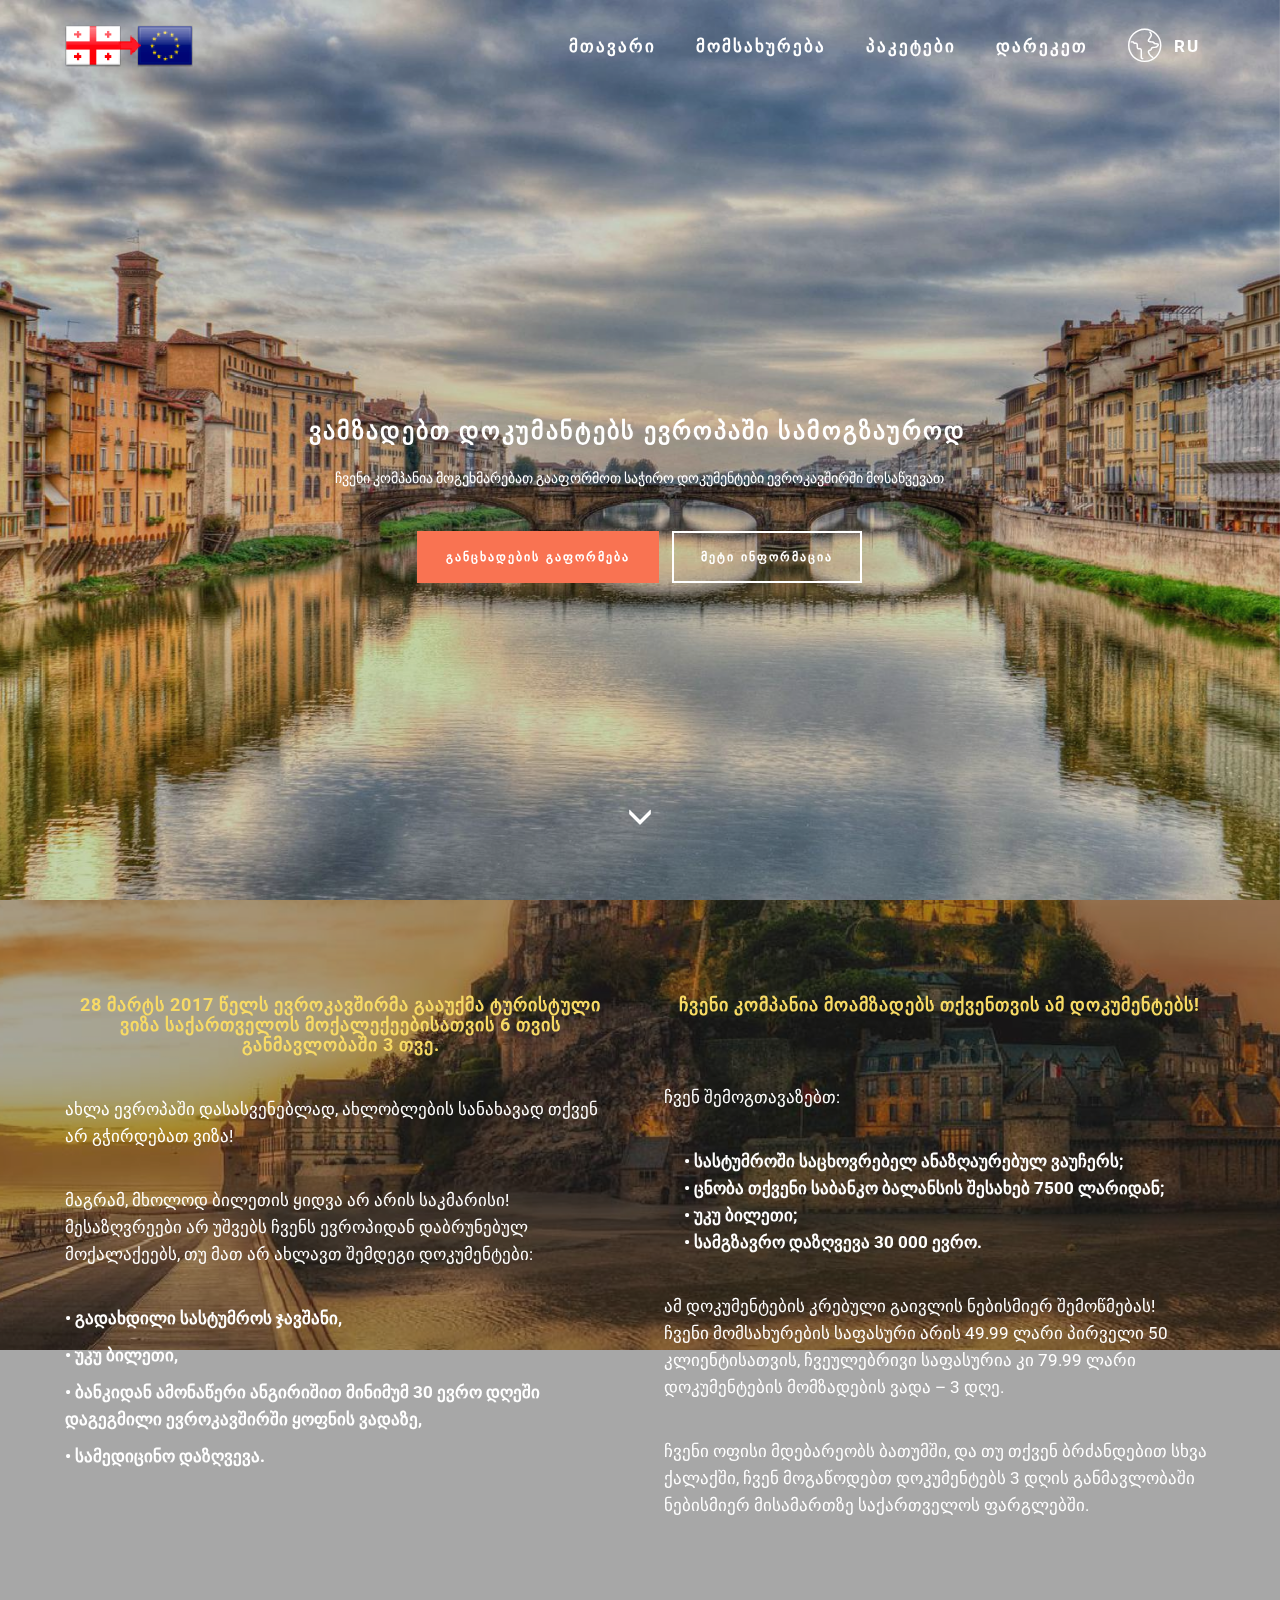
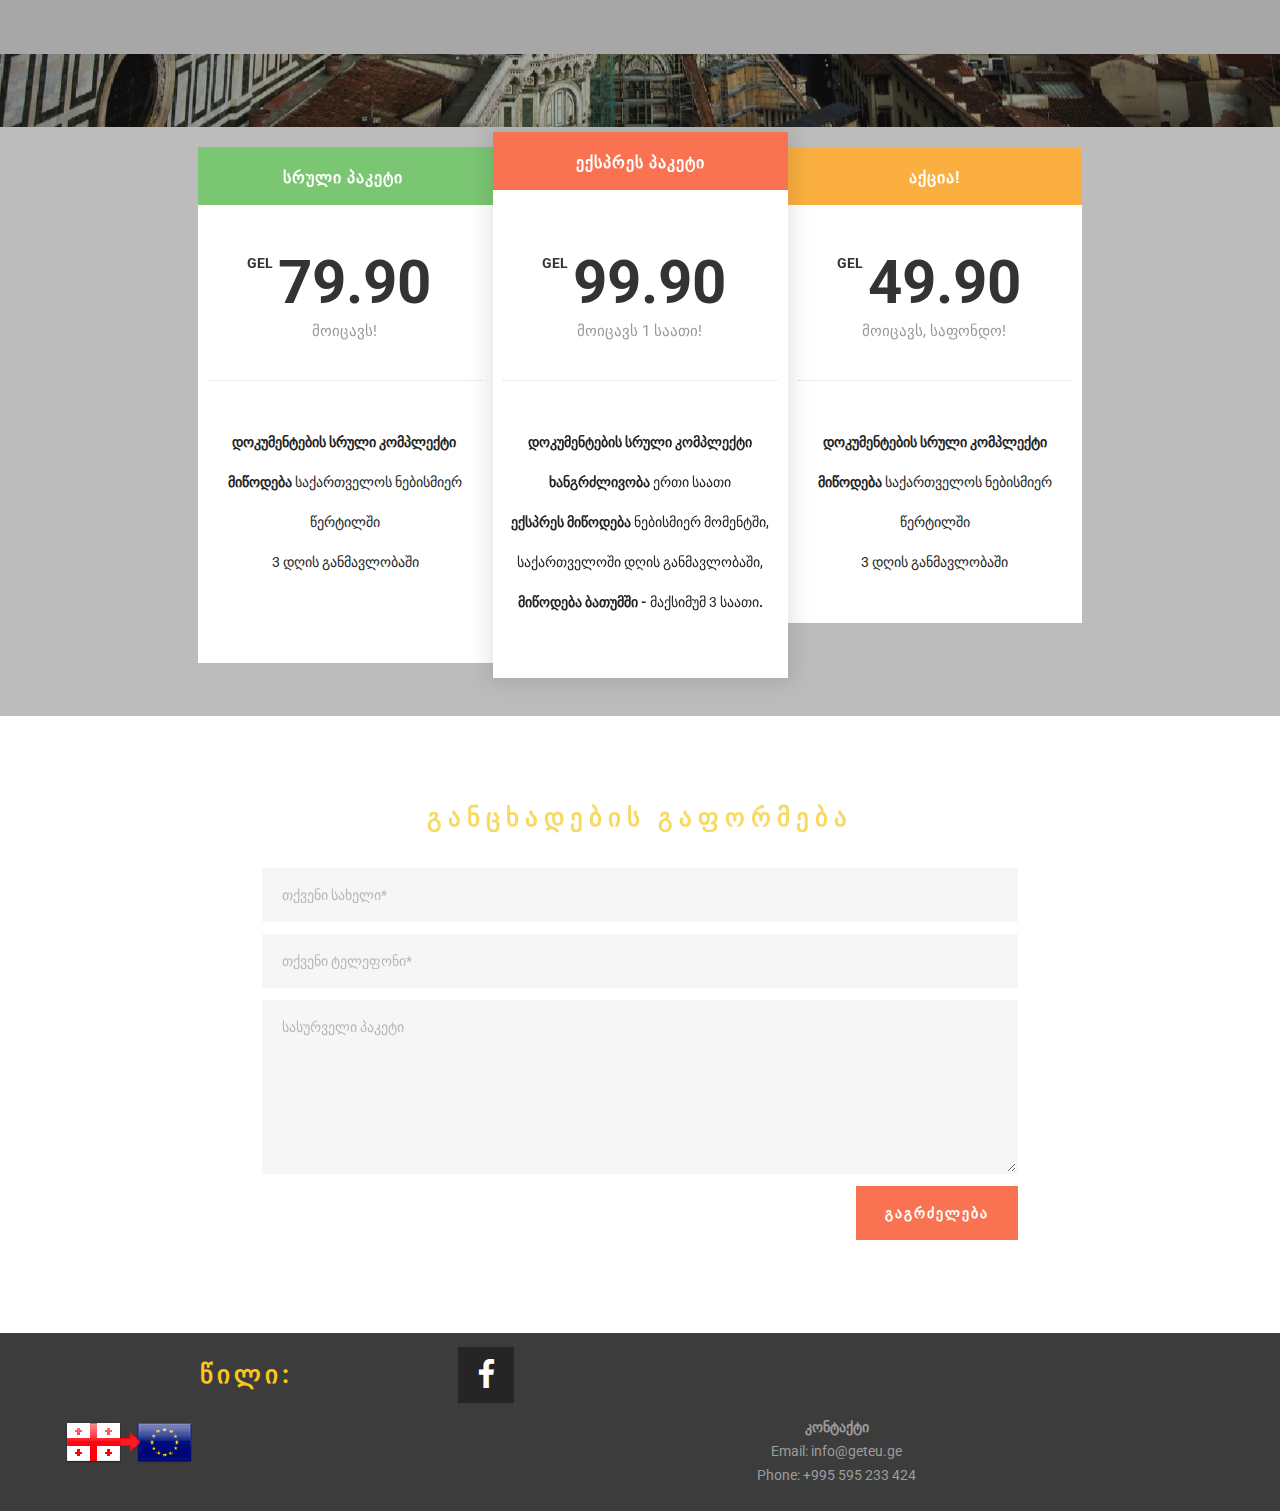
==== index.html @ 941c396f "create github pages" ====
<!DOCTYPE html>
<html>
<head>
  <!-- Site made with Mobirise Website Builder v3.11.1, https://mobirise.com -->
  <meta charset="UTF-8">
  <meta http-equiv="X-UA-Compatible" content="IE=edge">
  <meta name="generator" content="Mobirise v3.11.1, mobirise.com">
  <meta name="viewport" content="width=device-width, initial-scale=1">
  <link rel="shortcut icon" href="assets/images/euge2-128x41.png" type="image/x-icon">
  <meta name="description" content="">
  
  <link rel="stylesheet" href="https://fonts.googleapis.com/css?family=Roboto:700,400&amp;subset=cyrillic,latin,greek,vietnamese">
  <link rel="stylesheet" href="assets/web/assets/mobirise-icons/mobirise-icons.css">
  <link rel="stylesheet" href="assets/bootstrap/css/bootstrap.min.css">
  <link rel="stylesheet" href="assets/animate.css/animate.min.css">
  <link rel="stylesheet" href="assets/socicon/css/socicon.min.css">
  <link rel="stylesheet" href="assets/mobirise/css/style.css">
  <link rel="stylesheet" href="assets/dropdown-menu/style.css">
  <link rel="stylesheet" href="assets/mobirise/css/mbr-additional.css" type="text/css">
  
  
  
</head>
<body>
<section id="dropdown-menu-2">

    <nav class="navbar navbar-dropdown bg-color transparent navbar-fixed-top">

        <div class="container">

            <div class="navbar-brand">
                <a href="#top" class="navbar-logo"><img src="assets/images/euge2-391x128.png" alt="Mobirise"></a>
                <a class="text-white" href="https://mobirise.com"></a>
            </div>

            <button class="navbar-toggler pull-xs-right hidden-md-up" type="button" data-toggle="collapse" data-target="#exCollapsingNavbar">
                <div class="hamburger-icon"></div>
            </button>

            <ul class="nav-dropdown collapse pull-xs-right navbar-toggleable-sm nav navbar-nav" id="exCollapsingNavbar"><li class="nav-item"><a class="nav-link link" href="#top">მთავარი</a></li><li class="nav-item"><a class="nav-link link" href="index.html#content4-6">მომსახურება</a></li><li class="nav-item"><a class="nav-link link" href="index.html#pricing-table1-8">პაკეტები</a></li><li class="nav-item"><a class="nav-link link" href="tel:+995595233424">დარეკეთ</a></li><li class="nav-item"><a class="nav-link link" href="http://getoeu.github.io/ru/"><span class="mbri-globe-2 mbr-iconfont mbr-iconfont-btn"></span>RU</a></li></ul>

        </div>

    </nav>

</section>

<section class="engine"><a rel="external" href="https://mobirise.com">mobirise.com</a></section><section class="mbr-box mbr-section mbr-section--relative mbr-section--fixed-size mbr-section--full-height mbr-section--bg-adapted mbr-parallax-background" id="header1-3" style="background-image: url(assets/images/arno-river-1066307-2000x1063.jpg);">
    <div class="mbr-box__magnet mbr-box__magnet--sm-padding mbr-box__magnet--center-center mbr-after-navbar">
        <div class="mbr-overlay" style="opacity: 0.2; background-color: rgb(34, 34, 34);"></div>
        <div class="mbr-box__container mbr-section__container container">
            <div class="mbr-box mbr-box--stretched"><div class="mbr-box__magnet mbr-box__magnet--center-center">
                <div class="row"><div class=" col-sm-8 col-sm-offset-2">
                    <div class="mbr-hero animated fadeInUp">
                        <h1 class="mbr-hero__text">ვამზადებთ დოკუმანტებს ევროპაში სამოგზაუროდ</h1>
                        <p class="mbr-hero__subtext">ჩვენი კომპანია მოგეხმარებათ გააფორმოთ საჭირო დოკუმენტები ევროკავშირში მოსაწვევათ<br></p>
                    </div>
                    <div class="mbr-buttons btn-inverse mbr-buttons--center"><a class="mbr-buttons__btn btn btn-lg btn-danger animated fadeInUp delay" href="index.html#form1-9">განცხადების გაფორმება</a> <a class="mbr-buttons__btn btn btn-lg btn-default animated fadeInUp delay" href="index.html#content4-6">მეტი ინფორმაცია</a></div>
                </div></div>
            </div></div>
        </div>
        <div class="mbr-arrow mbr-arrow--floating text-center">
            <div class="mbr-section__container container">
                <a class="mbr-arrow__link" href="#content4-6"><i class="glyphicon glyphicon-menu-down"></i></a>
            </div>
        </div>
    </div>
</section>

<section class="mbr-section mbr-section--relative mbr-section--fixed-size mbr-parallax-background" id="content4-6" style="background-image: url(assets/images/mont-st-michel-986320-2000x735.jpg);">
    <div class="mbr-overlay" style="opacity: 0.4; background-color: rgb(34, 34, 34);"></div>
    
    <div class="mbr-section__container container mbr-section__container--std-top-padding" style="padding-top: 93px;">
        <div class="mbr-section__row row">
            <div class="mbr-section__col col-xs-12 col-sm-6">
                
                <div class="mbr-section__container mbr-section__container--middle">
                    <div class="mbr-header mbr-header--reduce mbr-header--center mbr-header--wysiwyg">
                        <h3 class="mbr-header__text">28 მარტს 2017 წელს ევროკავშირმა გააუქმა ტურისტული ვიზა საქართველოს მოქალექეებისათვის 6 თვის განმავლობაში 3 თვე.</h3>
                    </div>
                </div>
                <div class="mbr-section__container mbr-section__container--last" style="padding-bottom: 124px;">
                    <div class="mbr-article mbr-article--wysiwyg">
                        <p></p><p>ახლა ევროპაში დასასვენებლად, ახლობლების სანახავად თქვენ არ გჭირდებათ ვიზა!&nbsp;</p><p>&nbsp; &nbsp;<br>მაგრამ, მხოლოდ ბილეთის ყიდვა არ არის საკმარისი! მესაზღვრეები არ უშვებს ჩვენს  ევროპიდან დაბრუნებულ მოქალაქეებს, თუ მათ არ ახლავთ შემდეგი დოკუმენტები:</p><br><p><strong>•	გადახდილი სასტუმროს ჯავშანი,</strong></p><p><strong>•	უკუ ბილეთი,</strong></p><p><strong>•	ბანკიდან ამონაწერი ანგირიშით მინიმუმ 30 ევრო დღეში დაგეგმილი ევროკავშირში ყოფნის ვადაზე,</strong></p><p><strong>•	სამედიცინო დაზღვევა.</strong></p><p>&nbsp;&nbsp;&nbsp;&nbsp;<br>&nbsp; &nbsp;</p><p></p>
                    </div>
                </div>
                
            </div>
            <div class="mbr-section__col col-xs-12 col-sm-6">
                
                <div class="mbr-section__container mbr-section__container--middle">
                    <div class="mbr-header mbr-header--reduce mbr-header--center mbr-header--wysiwyg">
                        <h3 class="mbr-header__text">ჩვენი კომპანია მოამზადებს თქვენთვის ამ დოკუმენტებს!</h3>
                    </div>
                </div>
                <div class="mbr-section__container mbr-section__container--last" style="padding-bottom: 124px;">
                    <div class="mbr-article mbr-article--wysiwyg">
                        <p></p><p><br>ჩვენ შემოგთავაზებთ:</p><p><br><strong>&nbsp; &nbsp; &nbsp;•	სასტუმროში საცხოვრებელ ანაზღაურებულ ვაუჩერს;<br>&nbsp; &nbsp; &nbsp;•	ცნობა თქვენი საბანკო ბალანსის შესახებ 7500 ლარიდან;<br>&nbsp; &nbsp; &nbsp;•	უკუ ბილეთი;<br>&nbsp; &nbsp; &nbsp;•	სამგზავრო დაზღვევა 30 000 ევრო.<br></strong>&nbsp;&nbsp;</p><p>ამ დოკუმენტების კრებული გაივლის ნებისმიერ შემოწმებას!<br>ჩვენი მომსახურების საფასური არის 49.99 ლარი პირველი 50 კლიენტისათვის, ჩვეულებრივი საფასურია კი 79.99 ლარი<br>დოკუმენტების მომზადების ვადა – 3 დღე.</p><p><br>ჩვენი ოფისი მდებარეობს ბათუმში, და თუ თქვენ ბრძანდებით სხვა ქალაქში, ჩვენ მოგაწოდებთ დოკუმენტებს 3 დღის განმავლობაში ნებისმიერ მისამართზე საქართველოს ფარგლებში.<br></p><p></p>
                    </div>
                </div>
                
            </div>
            
            
            
            
            
            
            
        </div>
    </div>
</section>

<section class="mbr-section mbr-section--relative mbr-section--fixed-size mbr-parallax-background" id="pricing-table1-8" style="background-image: url(assets/images/mbr-1-2000x1333.jpg);">
    <div class="mbr-overlay" style="opacity: 0.3; background-color: rgb(34, 34, 34);"></div>
    <div class="mbr-section__container mbr-section__container--std-top-padding container" style="padding-top: 93px; margin-bottom: 0px;">
        <div class="row">
            
            <div class="mbr-plan col-xs-12 mbr-plan--success mbr-plan--first col-lg-3 col-sm-4 col-lg-offset-1-5 col-sm-0">
                <div class="mbr-plan__box">
                    <div class="mbr-plan__header">
                        <div class="mbr-header mbr-header--reduce mbr-header--center mbr-header--wysiwyg">
                            <h3 class="mbr-header__text">სრული პაკეტი&nbsp;</h3>
                        </div>
                    </div>
                    <div class="mbr-plan__number">
                        <div class="mbr-number mbr-number--price">
                            <div class="mbr-number__num">
                                <div class="mbr-number__group">
                                    <sup class="mbr-number__left">GEL</sup><span class="mbr-number__value">79.90</span>
                                </div>
                            </div>
                            <div class="mbr-number__caption">მოიცავს!</div>
                        </div>
                    </div>
                    <div class="mbr-plan__details"><ul><li><strong>დოკუმენტების სრული კომპლექტი&nbsp;</strong></li><li><strong>მიწოდება</strong> საქართველოს ნებისმიერ წერტილში</li><li>3 დღის განმავლობაში</li><li><br></li></ul></div>
                    
                </div>
            </div>
            <div class="mbr-plan col-xs-12 mbr-plan--danger mbr-plan--favorite col-lg-3 col-sm-4">
                <div class="mbr-plan__box">
                    <div class="mbr-plan__header">
                        <div class="mbr-header mbr-header--reduce mbr-header--center mbr-header--wysiwyg">
                            <h3 class="mbr-header__text">ექსპრეს პაკეტი</h3>
                        </div>
                    </div>
                    <div class="mbr-plan__number">
                        <div class="mbr-number mbr-number--price">
                            <div class="mbr-number__num">
                                <div class="mbr-number__group">
                                    <sup class="mbr-number__left">GEL</sup><span class="mbr-number__value">99.90</span>
                                </div>
                            </div>
                            <div class="mbr-number__caption">მოიცავს 1 საათი!</div>
                        </div>
                    </div>
                    <div class="mbr-plan__details"><ul><li><strong>დოკუმენტების სრული კომპლექტი</strong></li><li><strong>ხანგრძლივობა&nbsp;</strong>ერთი საათი</li><li><strong>ექსპრეს მიწოდება </strong>ნებისმიერ მომენტში, საქართველოში დღის განმავლობაში, <strong>მიწოდება</strong>&nbsp;<strong>ბათუმში - </strong>მაქსიმუმ 3 საათი<strong>.</strong></li></ul></div>
                    
                </div>
            </div>
            <div class="mbr-plan col-xs-12 mbr-plan--warning mbr-plan--last col-lg-3 col-sm-4">
                <div class="mbr-plan__box">
                    <div class="mbr-plan__header">
                        <div class="mbr-header mbr-header--reduce mbr-header--center mbr-header--wysiwyg">
                            <h3 class="mbr-header__text">აქცია!</h3>
                        </div>
                    </div>
                    <div class="mbr-plan__number">
                        <div class="mbr-number mbr-number--price">
                            <div class="mbr-number__num">
                                <div class="mbr-number__group">
                                    <sup class="mbr-number__left">GEL</sup><span class="mbr-number__value">49.90</span>
                                </div>
                            </div>
                            <div class="mbr-number__caption">მოიცავს, საფონდო!</div>
                        </div>
                    </div>
                    <div class="mbr-plan__details"><ul><li><strong>დოკუმენტების სრული კომპლექტი</strong></li><li><strong>მიწოდება </strong>საქართველოს ნებისმიერ წერტილში</li><li>3 დღის განმავლობაში</li></ul></div>
                    
                </div>
            </div>
            
        </div>
    </div>
</section>

<section class="mbr-section mbr-section--relative mbr-section--fixed-size mbr-parallax-background" id="form1-9" style="background-image: url(assets/images/mbr-2-2000x1333.jpg);">
    
    <div class="mbr-section__container mbr-section__container--std-padding container" style="padding-top: 93px; padding-bottom: 93px;">
        <div class="row">
            <div class="col-sm-12">
                <div class="row">
                    <div class="col-sm-8 col-sm-offset-2" data-form-type="formoid">
                        <div class="mbr-header mbr-header--center mbr-header--std-padding">
                            <h2 class="mbr-header__text">განცხადების გაფორმება</h2>
                        </div>
                        <div data-form-alert="true">
                            <div class="hide" data-form-alert-success="true">დიდი მადლობა!</div>
                        </div>
                        <form action="https://mobirise.com/" method="post" data-form-title="განცხადების გაფორმება">
                            <input type="hidden" value="H6wgimADnnGsTiwyM1yqfSIdcCrPRydF8UX2sRhTxxbRtpAv/yv/dRUL6VmjzdHu+pPjUur+F3+izcVZY87pq7Dy4m+kNA7x1Rwxc41lTIKWnxZWeZHoUfsADEDse9ae" data-form-email="true">
                            <div class="form-group">
                                <input type="text" class="form-control" name="name" required="" placeholder="თქვენი სახელი*" data-form-field="Name">
                            </div>
                            
                            <div class="form-group">
                                <input type="tel" class="form-control" name="phone" placeholder="თქვენი ტელეფონი*" data-form-field="Phone">
                            </div>
                            <div class="form-group">
                                <textarea class="form-control" name="message" rows="7" placeholder="სასურველი პაკეტი" data-form-field="Message"></textarea>
                            </div>
                            <div class="mbr-buttons mbr-buttons--right"><button type="submit" class="mbr-buttons__btn btn btn-lg btn-danger">გაგრძელება</button></div>
                        </form>
                    </div>
                </div>
            </div>
        </div>
    </div>
</section>

<section class="mbr-section mbr-section--relative mbr-section--fixed-size" id="social-buttons1-b" style="background-color: rgb(60, 60, 60);">
    

    <div class="mbr-section__container container">
        <div class="mbr-header mbr-header--inline row" style="padding-top: 13.6px; padding-bottom: 0px;">
            <div class="col-sm-4">
                <h3 class="mbr-header__text">წილი:</h3>
            </div>
            <div class="mbr-social-icons col-sm-8">
                <div class="mbr-social-likes social-likes_style-2" data-counters="true">
                    <div class="mbr-social-icons__icon social-likes__icon facebook socicon-bg-facebook" title="Share link on Facebook">
                        <i class="socicon socicon-facebook"></i>
                        
                    </div>
                    
                    
                </div>
            </div>
        </div>
    </div>
</section>

<section class="mbr-section mbr-section--relative mbr-section--fixed-size" id="contacts1-i" style="background-color: rgb(60, 60, 60);">
    
    <div class="mbr-section__container container">
        <div class="mbr-contacts mbr-contacts--wysiwyg row" style="padding-top: 0px; padding-bottom: 0px;">
            <div class="col-sm-4">
                <div><img src="assets/images/euge2-128x41.png" class="mbr-contacts__img mbr-contacts__img--left"></div>
            </div>
            <div class="col-sm-8">
                <div class="row">
                    <div class="col-sm-4">
                        <p class="mbr-contacts__text"></p>
                    </div>
                    <div class="col-sm-4">
                        <p class="mbr-contacts__text"><strong>კონტაქტი</strong><br>
Email: info@geteu.ge<br>
Phone: +995 595 233 424<br><br></p>
                    </div>
                    <div class="col-sm-4"><ul class="mbr-contacts__list"></ul></div>
                </div>
            </div>
        </div>
    </div>
</section>


  <script src="assets/web/assets/jquery/jquery.min.js"></script>
  <script src="assets/bootstrap/js/bootstrap.min.js"></script>
  <script src="assets/smooth-scroll/SmoothScroll.js"></script>
  <script src="assets/jarallax/jarallax.js"></script>
  <!--[if lte IE 9]>
    <script src="assets/jquery-placeholder/jquery.placeholder.min.js"></script>
  <![endif]-->
  <script src="assets/social-likes/social-likes.js"></script>
  <script src="assets/mobirise/js/script.js"></script>
  <script src="assets/dropdown-menu/script.js"></script>
  <script src="assets/formoid/formoid.min.js"></script>
  
  
</body>
</html>
---- assets/web/assets/mobirise-icons/mobirise-icons.css ----
@font-face {
  font-family: 'MobiriseIcons';
  src:  url('mobirise-icons.eot?spat4u');
  src:  url('mobirise-icons.eot?spat4u#iefix') format('embedded-opentype'),
    url('mobirise-icons.ttf?spat4u') format('truetype'),
    url('mobirise-icons.woff?spat4u') format('woff'),
    url('mobirise-icons.svg?spat4u#MobiriseIcons') format('svg');
  font-weight: normal;
  font-style: normal;
}

[class^="mbri-"], [class*=" mbri-"] {
  /* use !important to prevent issues with browser extensions that change fonts */
  font-family: MobiriseIcons !important;
  speak: none;
  font-style: normal;
  font-weight: normal;
  font-variant: normal;
  text-transform: none;
  line-height: 1;

  /* Better Font Rendering =========== */
  -webkit-font-smoothing: antialiased;
  -moz-osx-font-smoothing: grayscale;
}

.mbri-alert:before {
  content: "\e900";
}
.mbri-android:before {
  content: "\e901";
}
.mbri-apple:before {
  content: "\e902";
}
.mbri-arrow-next:before {
  content: "\e903";
}
.mbri-arrow-prev:before {
  content: "\e904";
}
.mbri-bookmark:before {
  content: "\e905";
}
.mbri-bootstrap:before {
  content: "\e906";
}
.mbri-briefcase:before {
  content: "\e907";
}
.mbri-browse:before {
  content: "\e908";
}
.mbri-calendar:before {
  content: "\e909";
}
.mbri-camera:before {
  content: "\e90a";
}
.mbri-cart-add:before {
  content: "\e90b";
}
.mbri-cart-full:before {
  content: "\e90c";
}
.mbri-cash:before {
  content: "\e90d";
}
.mbri-change-style:before {
  content: "\e90e";
}
.mbri-chat:before {
  content: "\e90f";
}
.mbri-clock:before {
  content: "\e910";
}
.mbri-close:before {
  content: "\e911";
}
.mbri-cloud:before {
  content: "\e912";
}
.mbri-code:before {
  content: "\e913";
}
.mbri-contact-form:before {
  content: "\e914";
}
.mbri-credit-card:before {
  content: "\e915";
}
.mbri-cursor-click:before {
  content: "\e916";
}
.mbri-cust-feedback:before {
  content: "\e917";
}
.mbri-database:before {
  content: "\e918";
}
.mbri-delivery:before {
  content: "\e919";
}
.mbri-desctop:before {
  content: "\e91a";
}
.mbri-devices:before {
  content: "\e91b";
}
.mbri-down:before {
  content: "\e91c";
}
.mbri-download:before {
  content: "\e91d";
}
.mbri-drag-n-drop:before {
  content: "\e91e";
}
.mbri-edit:before {
  content: "\e91f";
}
.mbri-edit2:before {
  content: "\e920";
}
.mbri-error:before {
  content: "\e921";
}
.mbri-extension:before {
  content: "\e922";
}
.mbri-features:before {
  content: "\e923";
}
.mbri-file:before {
  content: "\e924";
}
.mbri-flag:before {
  content: "\e925";
}
.mbri-folder:before {
  content: "\e926";
}
.mbri-gift:before {
  content: "\e927";
}
.mbri-globe-2:before {
  content: "\e928";
}
.mbri-globe:before {
  content: "\e929";
}
.mbri-growing-chart:before {
  content: "\e92a";
}
.mbri-hearth:before {
  content: "\e92b";
}
.mbri-help:before {
  content: "\e92c";
}
.mbri-home:before {
  content: "\e92d";
}
.mbri-hot-cup:before {
  content: "\e92e";
}
.mbri-idea:before {
  content: "\e92f";
}
.mbri-image-gallery:before {
  content: "\e930";
}
.mbri-image-slider:before {
  content: "\e931";
}
.mbri-info:before {
  content: "\e932";
}
.mbri-key:before {
  content: "\e933";
}
.mbri-laptop:before {
  content: "\e934";
}
.mbri-layers:before {
  content: "\e935";
}
.mbri-left:before {
  content: "\e936";
}
.mbri-letter:before {
  content: "\e937";
}
.mbri-like:before {
  content: "\e938";
}
.mbri-link:before {
  content: "\e939";
}
.mbri-lock:before {
  content: "\e93a";
}
.mbri-login:before {
  content: "\e93b";
}
.mbri-logout:before {
  content: "\e93c";
}
.mbri-magic-stick:before {
  content: "\e93d";
}
.mbri-map-pin:before {
  content: "\e93e";
}
.mbri-menu:before {
  content: "\e93f";
}
.mbri-mobile:before {
  content: "\e940";
}
.mbri-mobile2:before {
  content: "\e941";
}
.mbri-mobirise:before {
  content: "\e942";
}
.mbri-music:before {
  content: "\e943";
}
.mbri-new-file:before {
  content: "\e944";
}
.mbri-opened-folder:before {
  content: "\e945";
}
.mbri-pages:before {
  content: "\e946";
}
.mbri-paper-plane:before {
  content: "\e947";
}
.mbri-paperclip:before {
  content: "\e948";
}
.mbri-photo:before {
  content: "\e949";
}
.mbri-photos:before {
  content: "\e94a";
}
.mbri-pin:before {
  content: "\e94b";
}
.mbri-play:before {
  content: "\e94c";
}
.mbri-plus:before {
  content: "\e94d";
}
.mbri-preview:before {
  content: "\e94e";
}
.mbri-print:before {
  content: "\e94f";
}
.mbri-protect:before {
  content: "\e950";
}
.mbri-question:before {
  content: "\e951";
}
.mbri-quote:before {
  content: "\e952";
}
.mbri-refresh:before {
  content: "\e953";
}
.mbri-responsive:before {
  content: "\e954";
}
.mbri-right:before {
  content: "\e955";
}
.mbri-rocket:before {
  content: "\e956";
}
.mbri-sad-face:before {
  content: "\e957";
}
.mbri-sale:before {
  content: "\e958";
}
.mbri-save:before {
  content: "\e959";
}
.mbri-search:before {
  content: "\e95a";
}
.mbri-setting:before {
  content: "\e95b";
}
.mbri-setting2:before {
  content: "\e95c";
}
.mbri-setting3:before {
  content: "\e95d";
}
.mbri-share:before {
  content: "\e95e";
}
.mbri-shoping-bag:before {
  content: "\e95f";
}
.mbri-shoping-basket:before {
  content: "\e960";
}
.mbri-shoping-cart:before {
  content: "\e961";
}
.mbri-sites:before {
  content: "\e962";
}
.mbri-smile-face:before {
  content: "\e963";
}
.mbri-speed:before {
  content: "\e964";
}
.mbri-star:before {
  content: "\e965";
}
.mbri-success:before {
  content: "\e966";
}
.mbri-sun:before {
  content: "\e967";
}
.mbri-tablet:before {
  content: "\e968";
}
.mbri-target:before {
  content: "\e969";
}
.mbri-timer:before {
  content: "\e96a";
}
.mbri-to-ftp:before {
  content: "\e96b";
}
.mbri-to-local-drive:before {
  content: "\e96c";
}
.mbri-touch-swipe:before {
  content: "\e96d";
}
.mbri-touch:before {
  content: "\e96e";
}
.mbri-trash:before {
  content: "\e96f";
}
.mbri-unlock:before {
  content: "\e970";
}
.mbri-up:before {
  content: "\e971";
}
.mbri-upload:before {
  content: "\e972";
}
.mbri-user:before {
  content: "\e973";
}
.mbri-user2:before {
  content: "\e974";
}
.mbri-users:before {
  content: "\e975";
}
.mbri-video-play:before {
  content: "\e976";
}
.mbri-video:before {
  content: "\e977";
}
.mbri-watch:before {
  content: "\e978";
}
.mbri-website-theme:before {
  content: "\e979";
}
.mbri-wifi:before {
  content: "\e97a";
}
.mbri-windows:before {
  content: "\e97b";
}
---- assets/socicon/css/socicon.min.css ----
@charset "UTF-8";@font-face{font-family:"socicon";src:url("../fonts/socicon.eot");src:url("../fonts/socicon.eot?#iefix") format("embedded-opentype"),url("../fonts/socicon.woff") format("woff"),url("../fonts/socicon.ttf") format("truetype"),url("../fonts/socicon.svg#sociconregular") format("svg");font-weight:normal;font-style:normal}.socicon:before{position:relative;top:1px;display:inline-block;font-family:"socicon";font-style:normal;font-weight:normal;line-height:1;text-transform:none !important;-webkit-font-smoothing:antialiased;-moz-osx-font-smoothing:grayscale}.socicon-twitter:before{content:"\e040"}.socicon-facebook:before{content:"\e041"}.socicon-googleplus:before{content:"\e042"}.socicon-pinterest:before{content:"\e043"}.socicon-foursquare:before{content:"\e044"}.socicon-yahoo:before{content:"\e045"}.socicon-skype:before{content:"\e046"}.socicon-yelp:before{content:"\e047"}.socicon-feedburner:before{content:"\e048"}.socicon-linkedin:before{content:"\e049"}.socicon-viadeo:before{content:"\e04a"}.socicon-xing:before{content:"\e04b"}.socicon-myspace:before{content:"\e04c"}.socicon-soundcloud:before{content:"\e04d"}.socicon-spotify:before{content:"\e04e"}.socicon-grooveshark:before{content:"\e04f"}.socicon-mixcloud:before{content:"\e001"}.socicon-lastfm:before{content:"\e050"}.socicon-youtube:before{content:"\e051"}.socicon-vimeo:before{content:"\e052"}.socicon-dailymotion:before{content:"\e053"}.socicon-vine:before{content:"\e054"}.socicon-flickr:before{content:"\e055"}.socicon-500px:before{content:"\e056"}.socicon-instagram:before{content:"\e057"}.socicon-wordpress:before{content:"\e058"}.socicon-tumblr:before{content:"\e059"}.socicon-blogger:before{content:"\e020"}.socicon-technorati:before{content:"\e021"}.socicon-reddit:before{content:"\e022"}.socicon-dribbble:before{content:"\e023"}.socicon-stumbleupon:before{content:"\e024"}.socicon-digg:before{content:"\e025"}.socicon-envato:before{content:"\e026"}.socicon-behance:before{content:"\e027"}.socicon-delicious:before{content:"\e028"}.socicon-deviantart:before{content:"\e029"}.socicon-forrst:before{content:"\e02a"}.socicon-play:before{content:"\e02b"}.socicon-zerply:before{content:"\e02c"}.socicon-wikipedia:before{content:"\e02d"}.socicon-apple:before{content:"\e02e"}.socicon-flattr:before{content:"\e02f"}.socicon-github:before{content:"\e030"}.socicon-friendfeed:before{content:"\e032"}.socicon-newsvine:before{content:"\e033"}.socicon-identica:before{content:"\e034"}.socicon-bebo:before{content:"\e035"}.socicon-zynga:before{content:"\e036"}.socicon-steam:before{content:"\e037"}.socicon-xbox:before{content:"\e038"}.socicon-windows:before{content:"\e039"}.socicon-outlook:before{content:"\e010"}.socicon-coderwall:before{content:"\e011"}.socicon-tripadvisor:before{content:"\e012"}.socicon-appnet:before{content:"\e013"}.socicon-goodreads:before{content:"\e014"}.socicon-tripit:before{content:"\e015"}.socicon-lanyrd:before{content:"\e016"}.socicon-slideshare:before{content:"\e017"}.socicon-buffer:before{content:"\e018"}.socicon-rss:before{content:"\e00b"}.socicon-vkontakte:before{content:"\e01a"}.socicon-disqus:before{content:"\e019"}.socicon-houzz:before{content:"\e00a"}.socicon-mail:before{content:"\e01f"}.socicon-patreon:before{content:"\e01c"}.socicon-paypal:before{content:"\e00c"}.socicon-playstation:before{content:"\e03d"}.socicon-smugmug:before{content:"\e05e"}.socicon-swarm:before{content:"\e003"}.socicon-triplej:before{content:"\e009"}.socicon-yammer:before{content:"\e005"}.socicon-stackoverflow:before{content:"\e007"}.socicon-drupal:before{content:"\e002"}.socicon-odnoklassniki:before{content:"\e00d"}.socicon-android:before{content:"\e03e"}.socicon-meetup:before{content:"\e03c"}.socicon-persona:before{content:"\e008"}.socicon-amazon:before{content:"\e05c"}.socicon-ello:before{content:"\e006"}.socicon-8tracks:before{content:"\e05b"}.socicon-twitch:before{content:"\e05a"}.socicon-airbnb:before{content:"\e00e"}.socicon-pocket:before{content:"\e01e"}.socicon-whatsapp:before{content:"\e01b"}.socicon-storehouse:before{content:"\e01d"}.socicon-icq:before{content:"\e05d"}.socicon-modelmayhem:before{content:"\e000"}.socicon-istock:before{content:"\e004"}.socicon-angellist:before{content:"\e062"}.socicon-periscope:before{content:"\e00f"}.socicon-ravelry:before{content:"\e05f"}.socicon-snapchat:before{content:"\e03f"}.socicon-weibo:before{content:"\e060"}.socicon-douban:before{content:"\e03b"}.socicon-baidu:before{content:"\e061"}.socicon-qq:before{content:"\e03a"}.socicon-renren:before{content:"\e031"}.socicon-ebay:before{content:"\e063"}.socicon-imdb:before{content:"\e064"}.socicon-stayfriends:before{content:"\e065"}.socicon-residentadvisor:before{content:"\e066"}.socicon-google:before{content:"\e067"}.socicon-yandex:before{content:"\e068"}.socicon-sharethis:before{content:"\e069"}.socicon-bandcamp:before{content:"\e06a"}.socicon-itunes:before{content:"\e06b"}.socicon-deezer:before{content:"\e06c"}.socicon-medium:before{content:"\e06d"}.socicon-telegram:before{content:"\e06e"}.socicon-openid:before{content:"\e06f"}.socicon-amplement:before{content:"\e070"}.socicon-bg-twitter{background:#4da7de}.socicon-bg-twitter:hover{background:#4da7de !important}.socicon-bg-facebook{background:#3e5b98}.socicon-bg-facebook:hover{background:#3e5b98 !important}.socicon-bg-googleplus{background:#dd4b39}.socicon-bg-googleplus:hover{background:#dd4b39 !important}.socicon-bg-pinterest{background:#c92619}.socicon-bg-pinterest:hover{background:#c92619 !important}.socicon-bg-foursquare{background:#f94877}.socicon-bg-foursquare:hover{background:#f94877 !important}.socicon-bg-yahoo{background:#6e2a85}.socicon-bg-yahoo:hover{background:#6e2a85 !important}.socicon-bg-skype{background:#28abe3}.socicon-bg-skype:hover{background:#28abe3 !important}.socicon-bg-yelp{background:#c83218}.socicon-bg-yelp:hover{background:#c83218 !important}.socicon-bg-feedburner{background:#fc0}.socicon-bg-feedburner:hover{background:#fc0 !important}.socicon-bg-linkedin{background:#3371b7}.socicon-bg-linkedin:hover{background:#3371b7 !important}.socicon-bg-viadeo{background:#e4a000}.socicon-bg-viadeo:hover{background:#e4a000 !important}.socicon-bg-xing{background:#005a60}.socicon-bg-xing:hover{background:#005a60 !important}.socicon-bg-myspace{background:#323232}.socicon-bg-myspace:hover{background:#323232 !important}.socicon-bg-soundcloud{background:#fe3801}.socicon-bg-soundcloud:hover{background:#fe3801 !important}.socicon-bg-spotify{background:#7bb342}.socicon-bg-spotify:hover{background:#7bb342 !important}.socicon-bg-grooveshark{background:#000}.socicon-bg-grooveshark:hover{background:#000 !important}.socicon-bg-mixcloud{background:#000}.socicon-bg-mixcloud:hover{background:#000 !important}.socicon-bg-lastfm{background:#d41316}.socicon-bg-lastfm:hover{background:#d41316 !important}.socicon-bg-youtube{background:#e02a20}.socicon-bg-youtube:hover{background:#e02a20 !important}.socicon-bg-vimeo{background:#51b5e7}.socicon-bg-vimeo:hover{background:#51b5e7 !important}.socicon-bg-dailymotion{background:#004e72}.socicon-bg-dailymotion:hover{background:#004e72 !important}.socicon-bg-vine{background:#00b389}.socicon-bg-vine:hover{background:#00b389 !important}.socicon-bg-flickr{background:#1e1e1b}.socicon-bg-flickr:hover{background:#1e1e1b !important}.socicon-bg-500px{background:#58a9de}.socicon-bg-500px:hover{background:#58a9de !important}.socicon-bg-instagram{background:#9c7c6e}.socicon-bg-instagram:hover{background:#9c7c6e !important}.socicon-bg-wordpress{background:#464646}.socicon-bg-wordpress:hover{background:#464646 !important}.socicon-bg-tumblr{background:#45556c}.socicon-bg-tumblr:hover{background:#45556c !important}.socicon-bg-blogger{background:#ec661c}.socicon-bg-blogger:hover{background:#ec661c !important}.socicon-bg-technorati{background:#5cb030}.socicon-bg-technorati:hover{background:#5cb030 !important}.socicon-bg-reddit{background:#e74a1e}.socicon-bg-reddit:hover{background:#e74a1e !important}.socicon-bg-dribbble{background:#e84d88}.socicon-bg-dribbble:hover{background:#e84d88 !important}.socicon-bg-stumbleupon{background:#e64011}.socicon-bg-stumbleupon:hover{background:#e64011 !important}.socicon-bg-digg{background:#1d1d1b}.socicon-bg-digg:hover{background:#1d1d1b !important}.socicon-bg-envato{background:#597c3a}.socicon-bg-envato:hover{background:#597c3a !important}.socicon-bg-behance{background:#000}.socicon-bg-behance:hover{background:#000 !important}.socicon-bg-delicious{background:#020202}.socicon-bg-delicious:hover{background:#020202 !important}.socicon-bg-deviantart{background:#c5d200}.socicon-bg-deviantart:hover{background:#c5d200 !important}.socicon-bg-forrst{background:#5b9a68}.socicon-bg-forrst:hover{background:#5b9a68 !important}.socicon-bg-play{background:#000}.socicon-bg-play:hover{background:#000 !important}.socicon-bg-zerply{background:#9dbc7a}.socicon-bg-zerply:hover{background:#9dbc7a !important}.socicon-bg-wikipedia{background:#000}.socicon-bg-wikipedia:hover{background:#000 !important}.socicon-bg-apple{background:#b9bfc1}.socicon-bg-apple:hover{background:#b9bfc1 !important}.socicon-bg-flattr{background:#f67c1a}.socicon-bg-flattr:hover{background:#f67c1a !important}.socicon-bg-github{background:#221e1b}.socicon-bg-github:hover{background:#221e1b !important}.socicon-bg-friendfeed{background:#2f72c4}.socicon-bg-friendfeed:hover{background:#2f72c4 !important}.socicon-bg-newsvine{background:#075b2f}.socicon-bg-newsvine:hover{background:#075b2f !important}.socicon-bg-identica{background:#000}.socicon-bg-identica:hover{background:#000 !important}.socicon-bg-bebo{background:#ef1011}.socicon-bg-bebo:hover{background:#ef1011 !important}.socicon-bg-zynga{background:#dc0606}.socicon-bg-zynga:hover{background:#dc0606 !important}.socicon-bg-steam{background:#171a21}.socicon-bg-steam:hover{background:#171a21 !important}.socicon-bg-xbox{background:#92c83e}.socicon-bg-xbox:hover{background:#92c83e !important}.socicon-bg-windows{background:#00bdf6}.socicon-bg-windows:hover{background:#00bdf6 !important}.socicon-bg-outlook{background:#0072c6}.socicon-bg-outlook:hover{background:#0072c6 !important}.socicon-bg-coderwall{background:#3e8dcc}.socicon-bg-coderwall:hover{background:#3e8dcc !important}.socicon-bg-tripadvisor{background:#4b7e37}.socicon-bg-tripadvisor:hover{background:#4b7e37 !important}.socicon-bg-appnet{background:#494949}.socicon-bg-appnet:hover{background:#494949 !important}.socicon-bg-goodreads{background:#463020}.socicon-bg-goodreads:hover{background:#463020 !important}.socicon-bg-tripit{background:#1982c3}.socicon-bg-tripit:hover{background:#1982c3 !important}.socicon-bg-lanyrd{background:#3c80c9}.socicon-bg-lanyrd:hover{background:#3c80c9 !important}.socicon-bg-slideshare{background:#4ba3a6}.socicon-bg-slideshare:hover{background:#4ba3a6 !important}.socicon-bg-buffer{background:#000}.socicon-bg-buffer:hover{background:#000 !important}.socicon-bg-rss{background:#f26109}.socicon-bg-rss:hover{background:#f26109 !important}.socicon-bg-vkontakte{background:#5a7fa6}.socicon-bg-vkontakte:hover{background:#5a7fa6 !important}.socicon-bg-disqus{background:#2e9fff}.socicon-bg-disqus:hover{background:#2e9fff !important}.socicon-bg-houzz{background:#7cc04b}.socicon-bg-houzz:hover{background:#7cc04b !important}.socicon-bg-mail{background:#000}.socicon-bg-mail:hover{background:#000 !important}.socicon-bg-patreon{background:#e44727}.socicon-bg-patreon:hover{background:#e44727 !important}.socicon-bg-paypal{background:#009cde}.socicon-bg-paypal:hover{background:#009cde !important}.socicon-bg-playstation{background:#000}.socicon-bg-playstation:hover{background:#000 !important}.socicon-bg-smugmug{background:#acfd32}.socicon-bg-smugmug:hover{background:#acfd32 !important}.socicon-bg-swarm{background:#fc9d3c}.socicon-bg-swarm:hover{background:#fc9d3c !important}.socicon-bg-triplej{background:#e53531}.socicon-bg-triplej:hover{background:#e53531 !important}.socicon-bg-yammer{background:#1175c4}.socicon-bg-yammer:hover{background:#1175c4 !important}.socicon-bg-stackoverflow{background:#fd9827}.socicon-bg-stackoverflow:hover{background:#fd9827 !important}.socicon-bg-drupal{background:#00598e}.socicon-bg-drupal:hover{background:#00598e !important}.socicon-bg-odnoklassniki{background:#f48420}.socicon-bg-odnoklassniki:hover{background:#f48420 !important}.socicon-bg-android{background:#8ec047}.socicon-bg-android:hover{background:#8ec047 !important}.socicon-bg-meetup{background:#e2373c}.socicon-bg-meetup:hover{background:#e2373c !important}.socicon-bg-persona{background:#e6753d}.socicon-bg-persona:hover{background:#e6753d !important}.socicon-bg-amazon{background:#f90}.socicon-bg-amazon:hover{background:#f90 !important}.socicon-bg-ello{background:#000}.socicon-bg-ello:hover{background:#000 !important}.socicon-bg-8tracks{background:#122c4b}.socicon-bg-8tracks:hover{background:#122c4b !important}.socicon-bg-twitch{background:#6441a5}.socicon-bg-twitch:hover{background:#6441a5 !important}.socicon-bg-airbnb{background:#ff5a5f}.socicon-bg-airbnb:hover{background:#ff5a5f !important}.socicon-bg-pocket{background:#ed4055}.socicon-bg-pocket:hover{background:#ed4055 !important}.socicon-bg-whatsapp{background:#20b038}.socicon-bg-whatsapp:hover{background:#20b038 !important}.socicon-bg-storehouse{background:#25b0e6}.socicon-bg-storehouse:hover{background:#25b0e6 !important}.socicon-bg-icq{background:#7ebd00}.socicon-bg-icq:hover{background:#7ebd00 !important}.socicon-bg-modelmayhem{background:#000}.socicon-bg-modelmayhem:hover{background:#000 !important}.socicon-bg-istock{background:#000}.socicon-bg-istock:hover{background:#000 !important}.socicon-bg-angellist{background:#000}.socicon-bg-angellist:hover{background:#000 !important}.socicon-bg-periscope{background:#3aa4c6}.socicon-bg-periscope:hover{background:#3aa4c6 !important}.socicon-bg-ravelry{background:#b6014c}.socicon-bg-ravelry:hover{background:#b6014c !important}.socicon-bg-snapchat{background:#fffa37}.socicon-bg-snapchat:hover{background:#fffa37 !important}.socicon-bg-weibo{background:#e31c34}.socicon-bg-weibo:hover{background:#e31c34 !important}.socicon-bg-douban{background:#3ca353}.socicon-bg-douban:hover{background:#3ca353 !important}.socicon-bg-baidu{background:#2629d9}.socicon-bg-baidu:hover{background:#2629d9 !important}.socicon-bg-qq{background:#4297d3}.socicon-bg-qq:hover{background:#4297d3 !important}.socicon-bg-renren{background:#2266b0}.socicon-bg-renren:hover{background:#2266b0 !important}.socicon-bg-ebay{background:#333}.socicon-bg-ebay:hover{background:#333 !important}.socicon-bg-imdb{background:#e8ba00}.socicon-bg-imdb:hover{background:#e8ba00 !important}.socicon-bg-stayfriends{background:#f08a1c}.socicon-bg-stayfriends:hover{background:#f08a1c !important}.socicon-bg-residentadvisor{background:#b3be1b}.socicon-bg-residentadvisor:hover{background:#b3be1b !important}.socicon-bg-google{background:#4285f4}.socicon-bg-google:hover{background:#4285f4 !important}.socicon-bg-yandex{background:#f00}.socicon-bg-yandex:hover{background:#f00 !important}.socicon-bg-sharethis{background:#01bf01}.socicon-bg-sharethis:hover{background:#01bf01 !important}.socicon-bg-bandcamp{background:#619aa9}.socicon-bg-bandcamp:hover{background:#619aa9 !important}.socicon-bg-itunes{background:#ff5e51}.socicon-bg-itunes:hover{background:#ff5e51 !important}.socicon-bg-deezer{background:#32323d}.socicon-bg-deezer:hover{background:#32323d !important}.socicon-bg-medium{background:#000}.socicon-bg-medium:hover{background:#000 !important}.socicon-bg-telegram{background:#08c}.socicon-bg-telegram:hover{background:#08c !important}.socicon-bg-openid{background:#f78c40}.socicon-bg-openid:hover{background:#f78c40 !important}.socicon-bg-amplement{background:#0996c3}.socicon-bg-amplement:hover{background:#0996c3 !important}
---- assets/mobirise/css/style.css ----
.is-builder .animated {
  -webkit-animation-name: none !important;
  animation-name: none !important;
}
html {
  position: relative;
  min-height: 100%;
}
.mbr-embedded-video {
  position: relative;
}
.mbr-background-video,
.mbr-background-video-preview {
  bottom: 0;
  left: 0;
  overflow: hidden;
  position: absolute;
  right: 0;
  top: 0;
}
.mbr-parallax-background,
.mbr-background {
  background-attachment: fixed !important;
  background-position: 50% 0;
  background-repeat: no-repeat;
  background-size: cover !important;
}
.mbr-hidden-scrollbar .mbr-parallax-background {
  background-size: auto 130%;
}
.mobile .mbr-parallax-background {
  background-attachment: scroll !important;
}
.mbr-background {
  background-attachment: scroll !important;
}
.mbr-navbar {
  position: relative;
  width: 100%;
}
.mbr-navbar:before {
  content: "";
  display: block;
}
.mbr-navbar__brand-link:after,
.mbr-navbar__brand-img {
  max-height: 74px;
  height: 100%;
}
.mbr-navbar:before,
.mbr-navbar__container {
  height: 98px;
}
.mbr-navbar--ss .mbr-navbar__brand-link:after,
.mbr-navbar--ss .mbr-navbar__brand-img {
  height: 74px;
}
.mbr-navbar--ss:before,
.mbr-navbar--ss .mbr-navbar__container {
  height: 98px;
}
.mbr-navbar--xs .mbr-navbar__brand-link:after,
.mbr-navbar--xs .mbr-navbar__brand-img {
  height: 32px;
}
.mbr-navbar--xs:before,
.mbr-navbar--xs .mbr-navbar__container {
  height: 56px;
}
.mbr-navbar--s .mbr-navbar__brand-link:after,
.mbr-navbar--s .mbr-navbar__brand-img {
  height: 48px;
}
.mbr-navbar--s:before,
.mbr-navbar--s .mbr-navbar__container {
  height: 72px;
}
.mbr-navbar--m .mbr-navbar__brand-link:after,
.mbr-navbar--m .mbr-navbar__brand-img {
  height: 64px;
}
.mbr-navbar--m:before,
.mbr-navbar--m .mbr-navbar__container {
  height: 88px;
}
.mbr-navbar--l .mbr-navbar__brand-link:after,
.mbr-navbar--l .mbr-navbar__brand-img {
  height: 96px;
}
.mbr-navbar--l:before,
.mbr-navbar--l .mbr-navbar__container {
  height: 120px;
}
.mbr-navbar--xl .mbr-navbar__brand-link:after,
.mbr-navbar--xl .mbr-navbar__brand-img {
  height: 128px;
}
.mbr-navbar--xl:before,
.mbr-navbar--xl .mbr-navbar__container {
  height: 152px;
}
.mbr-navbar--short .mbr-navbar__brand-link:after,
.mbr-navbar--short .mbr-navbar__brand-img {
  height: 40px;
}
.mbr-navbar--short .mbr-brand__logo .mbr-iconfont{
  font-size: 40px;
}
.mbr-navbar--short:before,
.mbr-navbar--short .mbr-navbar__container {
  height: 64px;
}
.mbr-navbar--short .mbr-navbar__container {
  padding: 12px 0;
}
@media (max-width: 767px) {
  .mbr-navbar--short .mbr-navbar__brand-link:after,
  .mbr-navbar--short .mbr-navbar__brand-img {
    height: 31px;
  }
  .mbr-navbar--short:before,
  .mbr-navbar--short .mbr-navbar__container {
    height: 45px;
  }
  .mbr-navbar--short .mbr-navbar__container {
    padding: 7px 0;
  }
}
.mbr-navbar__brand-img {
  position: relative;
}
.mbr-navbar__brand-img,
.mbr-navbar__container,
.mbr-navbar__section {
  -webkit-transition: all 300ms ease-in-out 0s;
  -o-transition: all 300ms ease-in-out 0s;
  transition: all 300ms ease-in-out 0s;
}
.mbr-navbar__section {
  background: #2c2c2c;
  height: auto;
  position: absolute;
  top: 0;
  width: 100%;
  z-index: 1000;
}
.mbr-navbar__container {
  display: table;
  padding: 12px 0;
  width: 100%;
}
.mbr-navbar__menu-box {
  display: table;
  width: 100%;
}
.mbr-navbar__menu-box--inline-left,
.mbr-navbar__menu-box--inline-center,
.mbr-navbar__menu-box--inline-right {
  display: block;
  text-align: left;
}
.mbr-navbar__menu-box--inline-center {
  text-align: center;
}
.mbr-navbar__menu-box--inline-right {
  text-align: right;
}
.mbr-navbar__column {
  display: table-cell;
  vertical-align: middle;
}
.mbr-navbar__column--xxs {
  width: 1%;
}
.mbr-navbar__column--xs {
  width: 10%;
}
.mbr-navbar__column--s {
  width: 20%;
}
.mbr-navbar__column--m {
  width: 30%;
}
.mbr-navbar__column--l {
  width: 40%;
}
.mbr-navbar__column--xl {
  width: 50%;
}
.mbr-navbar__menu-box--inline-left .mbr-navbar__column,
.mbr-navbar__menu-box--inline-center .mbr-navbar__column,
.mbr-navbar__menu-box--inline-right .mbr-navbar__column {
  display: inline-block;
}
.mbr-navbar__items {
  float: left;
  padding-left: 0px;
  position: relative;
  left: -20px;
}
.mbr-navbar__items--right {
  float: right;
  left: 0;
}
.float-left {
  float: left;
}
.mbr-navbar__item {
  display: block;
  float: left;
  position: relative;
}
.mbr-navbar__hamburger {
  display: none;
  margin-top: -11px;
  position: absolute;
  right: 0;
  top: 50%;
  z-index: 10000;
}
.mbr-navbar--collapsed .mbr-navbar__container {
  position: relative;
}
.mbr-navbar--collapsed .mbr-navbar__column {
  display: block;
  width: 100%;
}
.mbr-navbar--collapsed .mbr-navbar__items--right {
  padding-top: 13px;
}
.mbr-navbar--collapsed .mbr-navbar__menu {
  background: rgba(0, 0, 0, 0.9);
  display: none;
  height: 100%;
  left: 0;
  position: fixed;
  top: 0;
  width: 100%;
  z-index: 9999;
}
.mbr-navbar--collapsed .mbr-navbar__menu-box {
  display: table-cell;
  vertical-align: middle;
}
.mbr-navbar--collapsed .mbr-navbar__items {
  float: none;
}
.mbr-navbar--collapsed .mbr-navbar__item {
  float: none;
}
.mbr-navbar--collapsed .mbr-navbar__hamburger {
  display: block;
}
.mbr-navbar--collapsed.mbr-navbar--open .mbr-navbar__menu {
  display: table;
}
.mbr-navbar--collapsed.mbr-navbar--open:not(.mbr-navbar--sticky) .mbr-navbar__section {
  background: none;
  position: fixed;
}
.mbr-navbar--collapsed.mbr-navbar--open .mbr-navbar__brand {
  visibility: hidden;
}
.mbr-navbar--collapsed.mbr-navbar--sticky.mbr-navbar--open .mbr-navbar__brand {
  visibility: visible;
}
.mbr-navbar--collapsed.mbr-navbar--open .mbr-navbar__brand-img,
.mbr-navbar--collapsed.mbr-navbar--open .mbr-navbar__container {
  -webkit-transition: none;
  -o-transition: none;
  transition: none;
}
.mbr-navbar--freeze.mbr-navbar--collapsed.mbr-navbar--open .mbr-navbar__hamburger,
.mbr-navbar--freeze.mbr-navbar--collapsed.mbr-navbar--open .mbr-navbar__hamburger:hover {
  color: #fff !important;
}
.mbr-navbar--sticky .mbr-navbar__section {
  position: fixed;
}
.mbr-navbar--absolute {
  position: absolute;
}
/* fix for popup menu conflict */
@media (max-width: 480px) {
  .mbr-navbar--absolute.mbr-navbar[id^=menu-] {
    position: absolute;
  }
}
.mbr-navbar--transparent .mbr-navbar__section {
  background: none;
}
.mbr-navbar--stuck .mbr-navbar__section,
.mbr-navbar--relative .mbr-navbar__section {
  background: #2c2c2c;
}
@media (max-width: 991px) {
  .mbr-navbar--auto-collapse .mbr-navbar__container {
    position: relative;
  }
  .mbr-navbar--auto-collapse .mbr-navbar__column {
    display: block;
    width: 100%;
  }
  .mbr-navbar__column {
    max-height: 100vh;
    overflow-x: hidden;
    overflow-y:auto;
  }
  .mbr-navbar__column::-webkit-scrollbar {
    display:none;
  }
  .mbr-navbar--auto-collapse .mbr-navbar__items--right {
    padding-top: 13px;
  }
  .mbr-navbar--auto-collapse .mbr-navbar__menu {
    background: rgba(0, 0, 0, 0.9);
    display: none;
    height: 100%;
    left: 0;
    position: fixed;
    top: 0;
    width: 100%;
    z-index: 9999;
  }
  .mbr-navbar--auto-collapse .mbr-navbar__menu-box {
    display: table-cell;
    vertical-align: middle;
  }
  .mbr-navbar--auto-collapse .mbr-navbar__items {
    float: none;
  }
  .mbr-navbar--auto-collapse .mbr-navbar__item {
    float: none;
  }
  .mbr-navbar--auto-collapse .mbr-navbar__hamburger {
    display: block;
  }
  .mbr-navbar--auto-collapse.mbr-navbar--open .mbr-navbar__menu {
    display: table;
  }
  .mbr-navbar--auto-collapse.mbr-navbar--open:not(.mbr-navbar--sticky) .mbr-navbar__section {
    background: none;
    position: fixed;
  }
  .mbr-navbar--auto-collapse.mbr-navbar--open .mbr-navbar__brand {
    visibility: hidden;
  }
  .mbr-navbar--auto-collapse.mbr-navbar--sticky.mbr-navbar--open .mbr-navbar__brand {
    visibility: visible;
  }
  .mbr-navbar--auto-collapse.mbr-navbar--open .mbr-navbar__brand-img,
  .mbr-navbar--auto-collapse.mbr-navbar--open .mbr-navbar__container {
    -webkit-transition: none;
    -o-transition: none;
    transition: none;
  }
}
.mbr-after-navbar:before {
  content: "";
  display: block;
  height: 98px;
}
.mbr-hamburger {
  cursor: pointer;
  height: 23px;
  width: 30px;
}
.mbr-hamburger:focus {
  outline: none;
}
.mbr-hamburger__line,
.mbr-hamburger__line:before,
.mbr-hamburger__line:after {
  content: "";
  position: absolute;
  display: block;
  height: 1px;
  cursor: pointer;
}
.mbr-hamburger__line,
.mbr-hamburger__line:before,
.mbr-hamburger__line:after {
  width: 30px;
  border-bottom: 5px solid;
  top: 9px;
}
.mbr-hamburger__line:before {
  top: -9px;
}
.mbr-hamburger__line:after {
  top: 9px;
}
.mbr-hamburger__line,
.mbr-hamburger__line:before,
.mbr-hamburger__line:after {
  -webkit-transition: all 300ms ease-in-out;
  transition: all 300ms ease-in-out;
}
.mbr-hamburger--open .mbr-hamburger__line {
  border-color: transparent;
}
.mbr-hamburger--open .mbr-hamburger__line:before,
.mbr-hamburger--open .mbr-hamburger__line:after {
  top: 0;
}
.mbr-hamburger--open .mbr-hamburger__line:before {
  -ms-transform: rotate(45deg);
  -webkit-transform: rotate(45deg);
  transform: rotate(45deg);
}
.mbr-hamburger--open .mbr-hamburger__line:after {
  top: 10px;
  -ms-transform: translatey(-10px) rotate(-45deg);
  -webkit-transform: translatey(-10px) rotate(-45deg);
  transform: translatey(-10px) rotate(-45deg);
}
@media (max-width: 767px) {
  .mbr-hamburger {
    height: 23px;
    width: 27px;
  }
  .mbr-hamburger__line,
  .mbr-hamburger__line:before,
  .mbr-hamburger__line:after {
    width: 27px;
    border-bottom: 4px solid;
    top: 9px;
  }
  .mbr-hamburger__line:before {
    top: -9px;
  }
  .mbr-hamburger__line:after {
    top: 9px;
  }
}

.navbar-dropdown .hamburger-icon {
  content: "";
  width: 16px;
  -webkit-box-shadow: 0 -6px 0 1px,0 0 0 1px,0 6px 0 1px;
  -moz-box-shadow: 0 -6px 0 1px,0 0 0 1px,0 6px 0 1px;
  box-shadow: 0 -6px 0 1px,0 0 0 1px,0 6px 0 1px;
}

.mbr-brand {
  display: block;
  float: left;
  position: relative;
}
.mbr-brand,
.mbr-brand:hover {
  text-decoration: none;
}
.mbr-brand__name {
  display: block;
  font-weight: bold;
  margin-top: 5px;
  text-align: center;
}
.mbr-brand__name,
.mbr-brand__name:hover {
  text-decoration: none;
}
.mbr-brand--inline {
  display: table;
}
.mbr-brand--inline:after {
  content: "";
  display: table-cell;
  width: 1px;
}
.mbr-brand--inline .mbr-brand__logo,
.mbr-brand--inline .mbr-brand__name {
  display: table-cell;
  vertical-align: middle;
}
.mbr-brand--inline .mbr-brand__logo {
  padding-right: 10px;
}
.mbr-brand--inline .mbr-brand__name {
  margin: 0;
  text-align: left;
}
.mbr-form {
  display: table;
  margin-top: -13px;
  position: relative;
  top: 14px;
  width: 100%;
}
.mbr-form__left,
.mbr-form__right {
  display: table-cell;
  vertical-align: top;
}
.mbr-form__left {
  padding-right: 3px;
}
.mbr-form__right {
  width: 1px;
}
@media (max-width: 530px) {
  .mbr-form {
    display: block;
    margin-top: -27px;
    position: relative;
    top: 26px;
  }
  .mbr-form__left,
  .mbr-form__right {
    display: block;
  }
  .mbr-form__left {
    margin-bottom: 12px;
    padding-right: 0;
  }
  .mbr-form__right {
    width: 100%;
  }
}
.mbr-section {
  padding: 0 20px;
}
.mbr-section--no-padding {
  padding: 0;
}
.mbr-section--relative {
  position: relative;
}
.mbr-section--fixed-size {
  overflow: hidden;
}
.mbr-section--full-height {
  height: 100vh;
}
.mbr-section--full-height.mbr-after-navbar:before {
  display: none;
}
.mbr-section--bg-adapted {
  background-attachment: scroll;
  background-position: 50% 0;
  background-repeat: no-repeat;
  background-size: cover;
}
.mbr-section--gray {
  background-color: #444444;
}
.mbr-section--light-gray {
  background-color: #f0f0f0;
}
.mbr-section--dark-gray {
  background-color: #3c3c3c;
}
.mbr-section__container {
  padding: 0;
  position: relative;
  z-index: 3;
}
.mbr-section__container--center {
  text-align: center;
}
.mbr-section__container--std-padding {
  padding: 93px 0;
}
.mbr-section__container--std-top-padding {
  padding-top: 93px;
}
.mbr-section__container--std-bot-padding {
  padding-bottom: 93px;
}
.mbr-section__container--sm-padding {
  padding: 41px 0;
}
.mbr-section__container--sm-top-padding {
  padding-top: 41px;
}
.mbr-section__container--sm-bot-padding {
  padding-bottom: 41px;
}
.mbr-section__container--isolated {
  padding-bottom: 93px;
  padding-top: 93px;
}
.mbr-section__container--first {
  padding-top: 93px;
  padding-bottom: 41px;
}
.mbr-section__container--middle {
  padding-bottom: 41px;
}
.mbr-section__container--last {
  padding-bottom: 93px;
}
.mbr-section__row {
  margin-left: -24px;
  margin-right: -24px;
}
.mbr-section__col {
  overflow: hidden;
  padding-left: 24px;
  padding-right: 24px;
}
.mbr-section__left {
  padding-right: 40px;
}
.mbr-section__right {
  padding-left: 15px;
}
.mbr-section__header {
  line-height: 1.5em;
  margin: -10px 0 0;
  text-align: center;
}
@media (min-width: 768px) {
  .mbr-section--short-paddings .mbr-section__container--std-padding {
    padding: 59px 0;
  }
  .mbr-section--short-paddings .mbr-section__container--std-top-padding {
    padding-top: 59px;
  }
  .mbr-section--short-paddings .mbr-section__container--std-bot-padding {
    padding-bottom: 59px;
  }
  .mbr-section--short-paddings .mbr-section__container--sm-padding {
    padding: 41px 0;
  }
  .mbr-section--short-paddings .mbr-section__container--sm-top-padding {
    padding-top: 41px;
  }
  .mbr-section--short-paddings .mbr-section__container--sm-bot-padding {
    padding-bottom: 41px;
  }
  .mbr-section--short-paddings .mbr-section__container--isolated {
    padding-bottom: 59px;
    padding-top: 59px;
  }
  .mbr-section--short-paddings .mbr-section__container--first {
    padding-top: 59px;
    padding-bottom: 41px;
  }
  .mbr-section--short-paddings .mbr-section__container--middle {
    padding-bottom: 41px;
  }
  .mbr-section--short-paddings .mbr-section__container--last {
    padding-bottom: 59px;
  }
}
@media (max-width: 767px) {
  .mbr-section__left {
    padding-right: 15px;
  }
  .mbr-section__right {
    padding-left: 15px;
    padding-top: 51px;
  }
}
.mbr-arrow {
  bottom: 71px;
  left: 0;
  line-height: 1px;
  padding: 0 20px;
  position: absolute;
  width: 100%;
  z-index: 3;
}
.mbr-arrow__link {
  display: inline-block;
  font-size: 26px;
}
.mbr-arrow__link,
.mbr-arrow__link:hover,
.mbr-arrow__link:focus {
  color: #fff;
}
.mbr-arrow--floating .mbr-arrow__link {
  -webkit-animation: floating-arrow 1.6s infinite ease-in-out 0s;
  -o-animation: floating-arrow 1.6s infinite ease-in-out 0s;
  animation: floating-arrow 1.6s infinite ease-in-out 0s;
}
@-webkit-keyframes floating-arrow {
  from {
    -webkit-transform: translateY(0);
    transform: translateY(0);
  }
  65% {
    -webkit-transform: translateY(11px);
    transform: translateY(11px);
  }
  to {
    -webkit-transform: translateY(0);
    transform: translateY(0);
  }
}
@-o-keyframes floating-arrow {
  from {
    -webkit-transform: translateY(0);
    transform: translateY(0);
  }
  65% {
    -webkit-transform: translateY(11px);
    transform: translateY(11px);
  }
  to {
    -webkit-transform: translateY(0);
    transform: translateY(0);
  }
}
@keyframes floating-arrow {
  from {
    -webkit-transform: translateY(0);
    transform: translateY(0);
  }
  65% {
    -webkit-transform: translateY(11px);
    transform: translateY(11px);
  }
  to {
    -webkit-transform: translateY(0);
    transform: translateY(0);
  }
}
.mbr-arrow--dark .mbr-arrow__link,
.mbr-arrow--dark .mbr-arrow__link:hover,
.mbr-arrow--dark .mbr-arrow__link:focus {
  color: #252525;
}
@media (max-width: 767px) {
  .mbr-arrow {
    bottom: 41px;
  }
}
@media (max-width: 320px) {
  .mbr-arrow {
    bottom: 21px;
    text-align: center;
  }
}
@media all and (device-width: 320px) and (device-height: 568px) and (orientation: portrait) {
  .mbr-arrow {
    bottom: 31px;
  }
}
.mbr-box {
  display: table;
  width: 100%;
}
.mbr-box--fixed {
  table-layout: fixed;
}
.mbr-box--stretched {
  height: 100%;
}
.mbr-box__magnet {
  display: table-cell;
  float: none;
  height: 100%;
  margin-bottom: 0;
  margin-top: 0;
  text-align: center;
  vertical-align: middle;
}
.mbr-box__magnet--sm-padding {
  padding: 41px 0;
}
.mbr-box__magnet--top-left,
.mbr-box__magnet--top-center,
.mbr-box__magnet--top-right {
  vertical-align: top;
}
.mbr-box__magnet--bottom-left,
.mbr-box__magnet--bottom-center,
.mbr-box__magnet--bottom-right {
  vertical-align: bottom;
}
.mbr-box__magnet--top-left,
.mbr-box__magnet--center-left,
.mbr-box__magnet--bottom-left {
  text-align: left;
}
.mbr-box__magnet--top-right,
.mbr-box__magnet--center-right,
.mbr-box__magnet--bottom-right {
  text-align: right;
}
.mbr-box__container {
  height: 50%;
}
@media (max-width: 767px) {
  .mbr-box__container {
    height: 100%;
  }
  .mbr-box--adapted {
    display: block;
  }
  .mbr-box--adapted > .mbr-box__magnet {
    display: block;
    height: auto;
  }
}
.mbr-overlay {
  background: #222;
  bottom: 0;
  left: 0;
  position: absolute;
  right: 0;
  top: 0;
  z-index: 2;
}
.mbr-google-map__marker {
  color: #252525;
  display: none;
  margin: 0;
}
.mbr-google-map--loaded .mbr-google-map__marker {
  display: block;
}
.mbr-hero {
  color: #fff;
  position: relative;
}
.mbr-hero__text {
  font-size: 46px;
  font-weight: bold;
  left: -2px;
  letter-spacing: 2px;
  line-height: 50px;
  margin: -18px 0 1px 0;
  padding-bottom: 41px;
  position: relative;
  top: 8px;
}
.mbr-hero__subtext {
  font-size: 21px;
  line-height: 29px;
  margin: -32px 0 3px 0;
  padding: 0 0 41px 0;
  position: relative;
  top: 6px;
}
.mbr-figure {
  display: inline-block;
  /*line-height: 1px;*/
  margin: 0;
  max-width: 100%;
  overflow: hidden;
  position: relative;
}
.mbr-figure--no-bg {
  background: none;
}
.mbr-figure--full-width {
  display: block;
  width: 100%;
}
.mbr-figure.mbr-after-navbar:before {
  display: none;
}
.mbr-figure--full-width iframe,
.mbr-figure--full-width .mbr-figure__img,
.mbr-figure--full-width .mbr-figure__map {
  width: 100%;
}
.mbr-figure iframe,
.mbr-figure__img,
.mbr-figure__map {
  max-width: 100%;
}
@-webkit-keyframes mapCircleLoading {
  from {
    -webkit-transform: rotate(0deg);
  }
  to {
    -webkit-transform: rotate(359deg);
  }
}
@keyframes mapCircleLoading {
  from {
    transform: rotate(0deg);
  }
  to {
    transform: rotate(359deg);
  }
}
.mbr-figure__map {
  height: 400px;
  position: relative;
}
.mbr-figure__map--short {
  height: 300px;
}
.mbr-figure__map iframe {
  height: 100%;
  width: 100%;
}
.mbr-figure__map [data-state-details] {
  color: #6b6763;
  font-family: "Roboto", Helvetica, Arial, sans-serif;
  height: 1.5em;
  margin-top: -0.75em;
  padding-left: 20px;
  padding-right: 20px;
  position: absolute;
  text-align: center;
  top: 50%;
  width: 100%;
}
.mbr-figure__map[data-state] {
  background: #e9e5dc;
}
.mbr-figure__map[data-state="loading"] [data-state-details] {
  display: none;
}
.mbr-figure__map[data-state="loading"]::after {
  content: "";
  -webkit-animation: mapCircleLoading .6s infinite linear;
  animation: mapCircleLoading .6s infinite linear;
  border-radius: 50%;
  border: 6px rgba(255, 255, 255, 0.35) solid;
  border-top-color: #fff;
  height: 40px;
  left: 50%;
  margin-left: -20px;
  margin-top: -20px;
  position: absolute;
  top: 50%;
  width: 40px;
}
.mbr-figure__caption {
  background: rgba(0, 0, 0, 0.5);
  bottom: 0;
  color: #fff;
  display: block;
  font-size: 17px;
  left: 0;
  line-height: 1.3em;
  min-height: 53px;
  padding: 17px 20px;
  position: absolute;
  text-align: left;
  width: 100%;
}
.mbr-figure__caption--no-padding {
  padding: 17px 0;
}
.mbr-figure--wysiwyg .mbr-figure__caption a,
.mbr-figure--wysiwyg .mbr-figure__caption a:hover {
  color: inherit;
  text-decoration: underline;
}
.mbr-figure--caption-inside-top .mbr-figure__caption {
  bottom: auto;
  top: 0;
}
.mbr-figure--caption-outside-top .mbr-figure__caption,
.mbr-figure--caption-outside-bottom .mbr-figure__caption {
  background: none;
  position: relative;
}
.mbr-figure--no-bg.mbr-figure--caption-outside-top .mbr-figure__caption,
.mbr-figure--no-bg.mbr-figure--caption-outside-bottom .mbr-figure__caption {
  color: #252525;
}
.mbr-figure--no-bg.mbr-figure--caption-outside-top .mbr-figure__caption {
  margin-top: -3px;
  padding-top: 0;
}
.mbr-figure--no-bg.mbr-figure--caption-outside-bottom .mbr-figure__caption {
  margin-top: -2px;
  padding-bottom: 0;
  top: 2px;
}
.mbr-figure__caption--std-grid {
  background: none;
  z-index: 2;
  overflow: hidden;
}
@media (min-width: 768px) {
  .mbr-figure__caption--std-grid {
    width: 715px;
    left: 50%;
    margin-left: -357.5px;
    padding: 17px 0;
  }
}
@media (min-width: 992px) {
  .mbr-figure__caption--std-grid {
    width: 935px;
    margin-left: -467.5px;
  }
}
@media (min-width: 1200px) {
  .mbr-figure__caption--std-grid {
    width: 1150px;
    margin-left: -575px;
  }
}
.mbr-figure__caption--std-grid:before {
  bottom: 0;
  content: "";
  position: absolute;
  top: 0;
  width: 200%;
  z-index: -1;
  margin-left: -50%;
}
.mbr-figure--caption-inside-top .mbr-figure__caption--std-grid:before,
.mbr-figure--caption-inside-bottom .mbr-figure__caption--std-grid:before {
  background: rgba(0, 0, 0, 0.6);
}
.mbr-figure__caption-small {
  color: #ccc;
  display: block;
  font-size: 14px;
  line-height: 1.3em;
}
.mbr-figure--no-bg.mbr-figure--caption-outside-top .mbr-figure__caption-small,
.mbr-figure--no-bg.mbr-figure--caption-outside-bottom .mbr-figure__caption-small {
  color: #777;
}
@media (max-width: 767px) {
  .mbr-figure--adapted {
    display: block;
    width: 100%;
  }
  .mbr-figure--adapted iframe,
  .mbr-figure--adapted .mbr-figure__img,
  .mbr-figure--adapted .mbr-figure__map {
    width: 100%;
  }
  .mbr-figure--caption-inside-top .mbr-figure__caption,
  .mbr-figure--caption-inside-bottom .mbr-figure__caption {
    background: none;
    position: relative;
  }
  .mbr-figure--caption-inside-top .mbr-figure__caption--std-grid:before,
  .mbr-figure--caption-inside-bottom .mbr-figure__caption--std-grid:before {
    display: none;
  }
}
.mbr-reviews {
  list-style: none;
  margin: 0 -15px;
  padding: 3px 0 0 0;
}
.mbr-reviews__item {
  position: relative;
  margin-top: 39px;
}
.mbr-reviews__text {
  background: #fafafa;
  border-radius: 3px;
  border: 1px solid #ededed;
  color: #777;
  font-size: 16px;
  line-height: 26px;
  padding: 20px;
  position: relative;
}
.mbr-reviews__text:before {
  -webkit-transform: rotate(45deg);
  -ms-transform: rotate(45deg);
  -o-transform: rotate(45deg);
  transform: rotate(45deg);
  width: 14px;
  height: 14px;
  background-color: #fafafa;
  border-color: #ededed;
  border-style: none solid solid none;
  border-width: 0 1px 1px 0;
  bottom: -8px;
  content: "";
  display: block;
  left: 50px;
  position: absolute;
}
.mbr-reviews__p {
  margin: 0;
}
.mbr-reviews__author {
  margin-top: 30px;
  padding-left: 102px;
  position: relative;
}
.mbr-reviews__author--short {
  margin-top: 27px;
  padding-left: 32px;
}
.mbr-reviews__author-img {
  width: 50px;
  height: 50px;
  border-radius: 50%;
  left: 33px;
  position: absolute;
  top: 0;
}
.mbr-reviews__author-name {
  color: #777;
  font-size: 14px;
  font-weight: bold;
  position: relative;
  top: -3px;
}
.mbr-reviews__author-bio {
  color: #999;
  font-size: 12px;
}
@media (max-width: 767px) {
  .mbr-reviews__author {
    padding-bottom: 32px;
  }
  .mbr-reviews__author--short {
    padding-bottom: 1px;
  }
}
@media (min-width: 768px) and (max-width: 991px) {
  .mbr-reviews__item:nth-of-type(2n+1) {
    clear: left;
  }
}
@media (min-width: 992px) {
  .mbr-reviews__item:nth-of-type(3n+1) {
    clear: left;
  }
}
@media (max-width: 991px) {
  .mbr-header--reduce .mbr-header__text {
    padding-top: 1em;
    margin-top: -1em;
  }
}
.mbr-header {
  margin-top: -20px;
  padding: 0;
  position: relative;
  text-align: left;
  top: 10px;
}
.mbr-header--std-padding {
  padding-bottom: 41px;
}
.mbr-header--center {
  text-align: center;
}
.mbr-header__text {
  display: block;
  font-size: 25px;
  font-weight: bold;
  letter-spacing: 6px;
  line-height: 1.5em;
  margin: 0;
}
.mbr-header__subtext {
  color: #777;
  font-size: 14px;
  font-style: italic;
  letter-spacing: 1px;
  margin: 8px 0 7px 0;
}
.mbr-header--inline {
  margin-top: 0;
  padding: 41px 0 28px 0;
  top: 0;
}
.mbr-header--inline .mbr-header__text {
  letter-spacing: 4px;
  line-height: 1em;
  margin: 15px 0 0 0;
}
@media (max-width: 767px) {
  .mbr-header--inline {
    padding: 47px 0 38px 0;
  }
  .mbr-header--inline .mbr-header__text {
    display: block;
    margin: 0 0 38px 0;
  }
  .mbr-header--auto-align .mbr-header__text,
  .mbr-header--auto-align .mbr-header__subtext {
    left: 0;
    text-align: center !important;
  }
}
@media (min-width: 768px) {
  .mbr-header--reduce {
    margin-top: -5px;
    top: 2px;
  }
  .mbr-header--reduce .mbr-header__text {
    font-size: 16px;
    letter-spacing: 1px;
    line-height: 1.1em;
    padding-top: 0.4em;
    margin-top: -0.4em;
  }
}
.mbr-social-icons__icon {
  -webkit-transition: all 0.2s ease-in-out 0s;
  -o-transition: all 0.2s ease-in-out 0s;
  transition: all 0.2s ease-in-out 0s;
  color: #fff;
  cursor: pointer;
  display: inline-block;
  font-size: 29px;
  height: 56px;
  line-height: 61px;
  margin: 0 10px 13px 0;
  position: relative;
  text-align: center;
  width: 56px;
}
.mbr-social-icons__icon:hover {
  color: #fff;
}
.mbr-social-icons--style-1 .mbr-social-icons__icon:hover {
  background: #252525 !important;
}
.mbr-contacts {
  color: #9c9c9c;
  font-size: 14px;
  line-height: 1.7em;
  padding: 45px 0 46px;
}
.mbr-contacts__img {
  max-width: 100%;
  margin: 6px 0 5px 40px;
}
.mbr-contacts__img--left {
  margin-left: 0;
}
.mbr-contacts__text {
  margin: 0;
}
.mbr-contacts__header {
  color: #fff;
  font-size: 14px;
  letter-spacing: 1px;
  margin-bottom: 20px;
  margin-top: 3px;
}
.mbr-contacts__list {
  list-style: none;
  margin: 0;
  padding: 0;
}
@media (max-width: 767px) {
  .mbr-contacts__img {
    margin-bottom: 10px;
  }
  .mbr-contacts__header {
    margin-top: 20px;
    margin-bottom: 10px;
  }
  .mbr-contacts__column {
    margin-top: 37px;
  }
}
.mbr-footer {
  color: #9c9c9c;
  font-size: 13px;
  letter-spacing: 1px;
  line-height: 1.5em;
  padding: 37px 0 39px;
  word-spacing: 1px;
}
.mbr-footer__copyright {
  margin: 0;
}
.mbr-buttons {
  margin: -26px 0 13px 0;
  position: relative;
  text-align: left;
  top: 26px;
}
.mbr-buttons__btn,
.mbr-buttons__link {
  margin: 0 10px 13px 0;
}
.mbr-buttons__btn,
.mbr-buttons__link,
.mbr-buttons__btn:hover,
.mbr-buttons__link:hover {
  text-decoration: none;
}
.mbr-buttons--top {
  top: 44px;
  margin-top: -62px;
}
.mbr-buttons--no-offset {
  margin-top: 0;
  top: 0;
}
.mbr-buttons--only-links {
  left: -20px;
}
.mbr-buttons--center {
  left: 5px;
  text-align: center;
}
.mbr-buttons--center.mbr-buttons--only-links {
  left: 0;
}
.mbr-buttons--right {
  text-align: right;
}
.mbr-buttons--right .mbr-buttons__btn,
.mbr-buttons--right .mbr-buttons__link {
  margin: 0 0 13px 10px;
}
.mbr-buttons--right.mbr-buttons--only-links {
  left: 20px;
}
.mbr-buttons--activated {
  left: 5px;
  text-align: center;
}
.mbr-buttons--activated .mbr-buttons__btn,
.mbr-buttons--activated .mbr-buttons__link {
  margin-left: 0;
  margin-right: 0;
}
.mbr-buttons--activated .mbr-buttons__link {
  font-size: 25px;
  padding: 10px 30px 2px;
}
.mbr-buttons--activated .mbr-buttons__btn {
  font-size: 15px;
  margin-top: 9px;
  padding: 15px 30px;
}
.mbr-buttons--freeze.mbr-buttons--activated .mbr-buttons__link {
  font-size: 25px !important;
}
.mbr-buttons--freeze.mbr-buttons--activated .mbr-buttons__link,
.mbr-buttons--freeze.mbr-buttons--activated .mbr-buttons__link:hover {
  color: #fff !important;
}
.mbr-buttons--freeze.mbr-buttons--activated .mbr-buttons__btn {
  font-size: 15px !important;
}
@media (max-width: 991px) {
  .mbr-buttons {
    top: 0;
  }
  form:not(.mbr-form) .mbr-buttons {
    top: 26px;
  }
  .mbr-buttons:first-child {
    margin-top: 0;
  }
  .mbr-buttons--active {
    left: 5px;
    text-align: center;
  }
  .mbr-buttons--active .mbr-buttons__btn,
  .mbr-buttons--active .mbr-buttons__link {
    margin-left: 0;
    margin-right: 0;
  }
  .mbr-buttons--right.mbr-buttons--only-links {
    left: 0;
  }
  .mbr-buttons--active .mbr-buttons__link {
    font-size: 25px;
    padding: 10px 30px 2px;
  }
  .mbr-buttons--active .mbr-buttons__btn {
    font-size: 15px;
    margin-top: 9px;
    padding: 15px 30px;
  }
  .mbr-buttons--freeze.mbr-buttons--active .mbr-buttons__link {
    font-size: 25px !important;
  }
  .mbr-buttons--freeze.mbr-buttons--active .mbr-buttons__link,
  .mbr-buttons--freeze.mbr-buttons--active .mbr-buttons__link:hover {
    color: #fff !important;
  }
  .mbr-buttons--freeze.mbr-buttons--active .mbr-buttons__btn {
    font-size: 15px !important;
  }
}
@media (max-width: 767px) {
  .mbr-buttons--auto-align {
    left: 5px;
    margin-top: -26px;
    text-align: center;
    top: 26px;
  }
  .mbr-buttons--auto-align.mbr-buttons--only-links {
    left: 0;
  }
}
@media (max-width: 530px) {
  .mbr-buttons {
    left: 0;
  }
  .mbr-buttons__btn,
  .mbr-buttons__link,
  .mbr-buttons--right .mbr-buttons__btn,
  .mbr-buttons--right .mbr-buttons__link {
    display: inline-block;
    margin: 0 0 13px 0;
    text-align: center;
    width: 100%;
  }
  .mbr-buttons--activated .mbr-buttons__btn,
  .mbr-buttons--activated .mbr-buttons__link,
  .mbr-buttons--active .mbr-buttons__btn,
  .mbr-buttons--active .mbr-buttons__link {
    width: auto;
  }
  .mbr-buttons--activated .mbr-buttons__btn,
  .mbr-buttons--active .mbr-buttons__btn {
    margin-top: 9px;
  }
}
.mbr-article {
  color: #777;
  font-size: 17px;
  line-height: 27px;
  text-align: left;
  position: relative;
  margin-top: -21px;
  top: 14px;
}
.mbr-article--wysiwyg h1,
.mbr-article--wysiwyg h2,
.mbr-article--wysiwyg h3,
.mbr-article--wysiwyg h4,
.mbr-article--wysiwyg h5,
.mbr-article--wysiwyg h6 {
  color: #252525;
  display: block;
  font-weight: bold;
  line-height: 1.3em;
  text-align: left;
}
.mbr-article--wysiwyg h1 {
  font-size: 27px;
  letter-spacing: 3px;
}
.mbr-article--wysiwyg h2 {
  font-size: 23px;
  letter-spacing: 2px;
}
.mbr-article--wysiwyg h3 {
  font-size: 19px;
  letter-spacing: 1px;
}
.mbr-article--wysiwyg h4 {
  font-size: 14px;
}
.mbr-article--wysiwyg h5 {
  font-size: 11px;
}
.mbr-article--wysiwyg h6 {
  font-size: 10px;
}
.mbr-article--wysiwyg p,
.mbr-article--wysiwyg ul,
.mbr-article--wysiwyg ol,
.mbr-article--wysiwyg blockquote {
  margin: 0 0 10px 0;
}
.mbr-article--wysiwyg blockquote {
  font-size: 17px;
  border-color: #f97352;
}
@media (max-width: 767px) {
  .mbr-article--auto-align.mbr-article--wysiwyg p,
  .mbr-article--auto-align {
    text-align: left !important;
  }
}
.social-likes__counter {
  -webkit-transition: all 0.2s ease-in-out 0s;
  -o-transition: all 0.2s ease-in-out 0s;
  transition: all 0.2s ease-in-out 0s;
  background: #3c3c3c;
  border-radius: 23px;
  font-size: 12px;
  height: 23px;
  line-height: 24px;
  min-width: 23px;
  padding: 0 5px;
  position: absolute;
  right: -7px;
  text-align: center;
  top: -7px;
}
.social-likes__counter_empty {
  display: none;
}
.social-likes_style-1 .social-likes__icon:hover {
  background: #252525 !important;
}
.social-likes_style-1 .social-likes__icon:hover .social-likes__counter {
  background: #f97352;
}
.social-likes_style-2 .social-likes__icon {
  background: #252525;
}
.social-likes_style-2 .social-likes__counter {
  background: #f97352;
}
.social-likes_style-2 .social-likes__icon:hover .social-likes__counter {
  background: #3c3c3c;
}
.mbr-plan {
  padding-bottom: 41px;
  padding-left: 1px;
  padding-right: 0;
  position: relative;
}
.mbr-plan--first,
.mbr-plan:first-child {
  padding-left: 0;
}
.mbr-plan--last,
.mbr-plan:last-child {
  padding-bottom: 93px;
}
.mbr-plan__box {
  background: #fff;
}
.mbr-plan__header {
  background: #444;
  overflow: hidden;
  padding: 20px 15px;
  color: #fff;
}
.mbr-plan__number {
  border-bottom: 1px dotted #ddd;
  color: #333;
  font-size: 80px;
  line-height: 0;
  margin: 0px 10px;
  padding: 41px 0;
  text-align: center;
  margin-bottom: 41px;
}
.mbr-plan__details {
  padding-bottom: 41px;
}
.mbr-plan__details ul,
.mbr-plan__list {
  list-style: none;
  margin: 0;
  padding: 0;
}
.mbr-plan__details ul {
  text-align: center;
}
.mbr-plan__details li,
.mbr-plan__item {
  line-height: 40px;
  padding: 0 15px;
}
.mbr-plan__item {
  text-align: center;
}
.mbr-plan__buttons {
  overflow: hidden;
  padding: 0 15px 41px;
}
.mbr-plan--favorite {
  margin-right: -1px;
  margin-top: -30px;
  padding-left: 0;
  top: 15px;
  z-index: 5;
}
.mbr-plan--favorite .mbr-plan__number:before {
  content: "";
  display: block;
  height: 15px;
}
.mbr-plan--favorite .mbr-plan__box {
  padding-bottom: 15px;
  box-shadow: 0px 0px 20px 5px rgba(0, 0, 0, 0.1);
}
.mbr-plan--primary .mbr-plan__header {
  background: #4c6972;
}
.mbr-plan--success .mbr-plan__header {
  background: #7ac673;
}
.mbr-plan--info .mbr-plan__header {
  background: #27aae0;
}
.mbr-plan--warning .mbr-plan__header {
  background: #faaf40;
}
.mbr-plan--danger .mbr-plan__header {
  background: #f97352;
}
@media (max-width: 767px) {
  .mbr-plan,
  .mbr-plan--first,
  .mbr-plan:first-child {
    padding-left: 15px;
    padding-right: 15px;
  }
  .mbr-plan__number {
    font-size: 79px;
  }
  .mbr-plan__details {
    font-size: 17px;
  }
  .mbr-plan--favorite {
    margin: 0;
    top: 0;
  }
}
.mbr-number {
  display: inline-block;
  margin-top: -0.12em;
}
.mbr-number__num {
  display: inline-table;
  height: 1em;
}
.mbr-number__group {
  display: table-cell;
  font-weight: bold;
  position: relative;
  vertical-align: middle;
}
.mbr-number__left {
  display: none;
  font-size: 0.34em;
  line-height: 0;
  padding: 0px 5px;
  vertical-align: super;
}
.mbr-number__right {
  display: none;
  font-size: 0.25em;
  padding: 0px 5px;
  vertical-align: middle;
  white-space: nowrap;
}
.mbr-number__caption {
  display: block;
  font-size: 0.19em;
  line-height: 1em;
  opacity: 0.5;
  padding-top: 0.5em;
  text-align: center;
}
.mbr-number--price .mbr-number__value {
  padding-right: 0.28em;
}
.mbr-number--price .mbr-number__left {
  display: inline;
}
.mbr-number--short-price .mbr-number__left,
.mbr-number--short-price .mbr-number__right {
  display: inline;
}
.mbr-number--short-price .mbr-number__caption {
  display: none;
}
.mbr-number--inverse-price .mbr-number__group {
  top: 0.1em;
}
.mbr-number--inverse-price .mbr-number__left {
  display: none;
}
.mbr-number--inverse-price .mbr-number__value {
  padding-left: 0.28em;
}
.mbr-number--inverse-price .mbr-number__right {
  display: inline;
}


/* iconfont default styling */
/* for buttons */
.mbr-iconfont.mbr-iconfont-btn,
.mbr-buttons__btn .mbr-iconfont{ /* depricated, used only for compatibility */
  padding-right: 0.3em;
  font-size: 2em;
  line-height: 0.4em;
  vertical-align: text-bottom;
  position: relative;
  top: -0.1em;
  text-decoration:none;
}

/* menu links */
.mbr-iconfont.mbr-iconfont-btn-parent,
.mbr-buttons__link .mbr-iconfont{ /* depricated, used only for compatibility */
  padding-right: 0.3em;
  font-size: 1.5em;
  position: relative;
  top: -0.2em;
  vertical-align:middle
}

/* msg-box4 */
.mbr-iconfont.mbr-iconfont-msg-box4,
.mbr-iconfont.mbr-iconfont-msg-box5{
  font-size: 357px;
  text-decoration:none;
  color:#FFFFFF;
}


/*menu logo */
.mbr-iconfont.mbr-iconfont-menu,
.mbr-iconfont.mbr-iconfont-ext__menu{
  font-size: 74px;
  text-decoration:none;
  color:#FFFFFF;
}

/* contacts1 */
.mbr-iconfont.mbr-iconfont-contacts1{
  font-size: 119px;
  text-decoration:none;
  color:#9C9C9C;
}

.mbr-iconfont.mbr-iconfont-features1{
  font-size: 250px; /* ~ image.height */
  text-decoration:none;
}

@media (max-width: 768px) {
  .image-size{
    width: 100% !important;
  }
  .content-size{
    width: 100%;
  }
}.engine {
	position: absolute;
	text-indent: -2400px;
	text-align: center;
	padding: 0;
	top: 0;
	left: -2400px;
}
---- assets/dropdown-menu/style.css ----
.navbar-dropdown .dropup,.navbar-dropdown .dropdown{position:relative}.navbar-dropdown .dropdown-toggle::after{display:inline-block;width:0;height:0;margin-right:.25rem;margin-left:.25rem;vertical-align:middle;content:"";border-top:0.3em solid;border-right:0.3em solid transparent;border-left:0.3em solid transparent}.navbar-dropdown .dropdown-toggle:focus{outline:0}.navbar-dropdown .dropup .dropdown-toggle::after{border-top:0;border-bottom:0.3em solid}.navbar-dropdown .dropdown-menu{position:absolute;top:100%;left:0;z-index:1000;display:none;float:left;min-width:160px;padding:5px 0;margin:2px 0 0;font-size:1rem;color:#373a3c;text-align:left;list-style:none;background-color:#fff;background-clip:padding-box;border:1px solid rgba(0,0,0,0.15);border-radius:0.25rem}.navbar-dropdown .dropdown-divider{height:1px;margin:0.5rem 0;overflow:hidden;background-color:#e5e5e5}.navbar-dropdown .dropdown-item{display:block;width:100%;padding:3px 20px;clear:both;font-weight:normal;line-height:1.5;color:#373a3c;text-align:inherit;white-space:nowrap;background:none;border:0}.navbar-dropdown .dropdown-item:focus,.navbar-dropdown .dropdown-item:hover{color:#2b2d2f;text-decoration:none;background-color:#f5f5f5}.navbar-dropdown .dropdown-item.active,.navbar-dropdown .dropdown-item.active:focus,.navbar-dropdown .dropdown-item.active:hover{color:#fff;text-decoration:none;background-color:#0275d8;outline:0}.navbar-dropdown .dropdown-item.disabled,.navbar-dropdown .dropdown-item.disabled:focus,.navbar-dropdown .dropdown-item.disabled:hover{color:#818a91}.navbar-dropdown .dropdown-item.disabled:focus,.navbar-dropdown .dropdown-item.disabled:hover{text-decoration:none;cursor:not-allowed;background-color:transparent;background-image:none;filter:"progid:DXImageTransform.Microsoft.gradient(enabled = false)"}.navbar-dropdown .open > .dropdown-menu{display:block}.navbar-dropdown .open > a{outline:0}.navbar-dropdown .dropdown-menu-right{right:0;left:auto}.navbar-dropdown .dropdown-menu-left{right:auto;left:0}.navbar-dropdown .dropdown-header{display:block;padding:3px 20px;font-size:0.875rem;line-height:1.5;color:#818a91;white-space:nowrap}.navbar-dropdown .dropdown-backdrop{position:fixed;top:0;right:0;bottom:0;left:0;z-index:990}.navbar-dropdown .pull-right > .dropdown-menu{right:0;left:auto}.navbar-dropdown .dropup .caret,.navbar-dropdown .navbar-fixed-bottom .dropdown .caret{content:"";border-top:0;border-bottom:0.3em solid}.navbar-dropdown .dropup .dropdown-menu,.navbar-dropdown .navbar-fixed-bottom .dropdown .dropdown-menu{top:auto;bottom:100%;margin-bottom:2px}.nav-link{display:inline-block}.nav-link:focus,.nav-link:hover{text-decoration:none}.navbar-nav .nav-item{float:left}.navbar-nav .nav-link{display:block;padding-top:.425rem;padding-bottom:.425rem}.navbar-nav .nav-link + .nav-link{margin-left:1rem}.navbar-nav .nav-item + .nav-item{margin-left:1rem}.navbar-toggler{padding:.5rem .75rem;font-size:1.25rem;line-height:1;background:none;border:1px solid transparent;border-radius:0.25rem}.navbar-toggler:focus,.navbar-toggler:hover{text-decoration:none}@media (min-width:544px){.navbar-toggleable-xs{display:block!important}}@media (min-width:768px){.navbar-toggleable-sm{display:block!important}}@media (min-width:992px){.navbar-toggleable-md{display:block!important}}.pull-xs-left{float:left!important}.pull-xs-right{float:right!important}.pull-xs-none{float:none!important}@media (min-width:544px){.pull-sm-left{float:left!important}.pull-sm-right{float:right!important}.pull-sm-none{float:none!important}}@media (min-width:768px){.pull-md-left{float:left!important}.pull-md-right{float:right!important}.pull-md-none{float:none!important}}@media (min-width:992px){.pull-lg-left{float:left!important}.pull-lg-right{float:right!important}.pull-lg-none{float:none!important}}@media (min-width:1200px){.pull-xl-left{float:left!important}.pull-xl-right{float:right!important}.pull-xl-none{float:none!important}}.hidden-xs-up{display:none!important}@media (max-width:543px){.hidden-xs-down{display:none!important}}@media (min-width:544px){.hidden-sm-up{display:none!important}}@media (max-width:767px){.hidden-sm-down{display:none!important}}@media (min-width:768px){.hidden-md-up{display:none!important}}@media (max-width:991px){.hidden-md-down{display:none!important}}@media (min-width:992px){.hidden-lg-up{display:none!important}}@media (max-width:1199px){.hidden-lg-down{display:none!important}}@media (min-width:1200px){.hidden-xl-up{display:none!important}}.hidden-xl-down{display:none!important}.navbar-dropdown-open{overflow:hidden!important}.navbar-dropdown-open .navbar-dropdown.opened{bottom:0;left:0;overflow-y:scroll;position:fixed;right:0;top:0;transition:none}.navbar-dropdown{left:0;padding-top:1.5rem;padding-bottom:1.5rem;position:absolute;right:0;top:0;transition:all 0.25s ease;z-index:1030}.navbar-dropdown .navbar-brand,.navbar-dropdown .navbar-toggler{position:relative;z-index:995}.navbar-dropdown.bg-color.transparent{background:none!important}.navbar-dropdown.navbar-fixed-top{position:fixed}.navbar-dropdown .navbar-brand{line-height:0;margin-right:1.5rem;padding:0}.navbar-dropdown .navbar-brand a{line-height:2.35rem;vertical-align:middle}.navbar-dropdown .navbar-brand a,.navbar-dropdown .navbar-brand a:hover{text-decoration:none}.navbar-dropdown .navbar-brand .navbar-logo,.navbar-dropdown .navbar-brand .navbar-logo a{line-height:0;vertical-align:baseline}.navbar-dropdown .navbar-logo{margin-right:0.5rem}.navbar-dropdown .navbar-logo img{display:inline;height:2.35rem}@media (max-width:543px){.navbar-dropdown .navbar-toggleable-xs{padding-top:0.425rem}.navbar-dropdown .navbar-toggleable-xs .btn{margin-bottom:0.425rem;margin-top:0.425rem}.navbar-dropdown .navbar-toggleable-xs .dropdown-menu{padding-bottom:0.425rem}.navbar-dropdown .navbar-toggleable-xs .dropdown-menu .dropdown-menu{padding-bottom:0}}@media (max-width:767px){.navbar-dropdown .navbar-toggleable-sm{padding-top:0.425rem}.navbar-dropdown .navbar-toggleable-sm .btn{margin-bottom:0.425rem;margin-top:0.425rem}.navbar-dropdown .navbar-toggleable-sm .dropdown-menu{padding-bottom:0.425rem}.navbar-dropdown .navbar-toggleable-sm .dropdown-menu .dropdown-menu{padding-bottom:0}}@media (max-width:991px){.navbar-dropdown .navbar-toggleable-md{padding-top:0.425rem}.navbar-dropdown .navbar-toggleable-md .btn{margin-bottom:0.425rem;margin-top:0.425rem}.navbar-dropdown .navbar-toggleable-md .dropdown-menu{padding-bottom:0.425rem}.navbar-dropdown .navbar-toggleable-md .dropdown-menu .dropdown-menu{padding-bottom:0}}@media (min-width:544px){.navbar-dropdown{border-radius:0}}.is-builder .navbar-dropdown .dropdown-toggle::after{vertical-align:baseline}.dropdown-menu.dropdown-submenu{left:100%;margin-left:-6px;margin-top:-6px;top:0}.dropdown-menu .dropdown-toggle[data-toggle="dropdown-submenu"]::after{border-bottom:0.3em solid transparent;border-left:0.3em solid;border-right:0;border-top:0.3em solid transparent;margin-left:0.3rem}.dropdown-menu .dropdown-toggle[data-toggle="dropdown-submenu"][aria-expanded="true"]{background-color:#f5f5f5}.dropdown-menu .dropdown-item:focus{outline:0}.nav-dropdown-sm{clear:left;float:none!important;position:relative;z-index:999}.nav-dropdown-sm .nav-item{float:none}.nav-dropdown-sm .nav-item + .nav-item{margin-left:0}.nav-dropdown-sm .nav-link,.nav-dropdown-sm .dropdown-item{position:relative}.nav-dropdown-sm .dropdown-toggle::after{position:absolute;right:0;top:50%;margin-top:-0.15em}.nav-dropdown-sm .dropdown-toggle[data-toggle="dropdown-submenu"]::after{margin-left:.25rem;border-top:0.3em solid;border-right:0.3em solid transparent;border-left:0.3em solid transparent;border-bottom:0}.nav-dropdown-sm .dropdown-toggle[data-toggle="dropdown-submenu"][aria-expanded="true"]::after{border-top:0;border-right:0.3em solid transparent;border-left:0.3em solid transparent;border-bottom:0.3em solid}.nav-dropdown-sm .dropdown-menu{margin:0;padding:0;position:relative;top:0;left:0;width:100%;border:0;float:none;border-radius:0;background:none;padding-left:20px}.nav-dropdown-sm .dropdown-item{padding-left:0}.nav-dropdown-sm .dropdown-item,.nav-dropdown-sm .dropdown-item:hover,.nav-dropdown-sm .dropdown-item:focus{background:none!important}.navbar-dropdown .nav > li > a::after{-webkit-transform:none!important;-ms-transform:none!important;-o-transform:none!important;transform:none!important;-webkit-transition:none!important;-o-transition:none!important;transition:none!important;display:none}.navbar-dropdown .navbar-nav{margin:0!important}.navbar-dropdown .nav-dropdown-sm{padding-top:11px!important}.dropdown-toggle::after{display:inline-block!important;width:0!important;border-top:5px solid;border-right:5px solid transparent;border-left:5px solid transparent;border-bottom:0!important;margin-left:4px!important}.dropdown-menu .dropdown-toggle[data-toggle="dropdown-submenu"]::after{border-bottom:5px solid transparent!important;border-left:5px solid!important;border-right:0!important;border-top:5px solid transparent!important;margin-left:6px!important}.nav-dropdown-sm .dropdown-toggle[data-toggle="dropdown-submenu"][aria-expanded="true"]::after{border-top:0!important;border-right:5px solid transparent!important;border-left:5px solid transparent!important;border-bottom:5px solid!important}.nav-dropdown-sm .dropdown-toggle[data-toggle="dropdown-submenu"]::after{margin-left:5px!important;border-top:5px solid!important;border-right:5px solid transparent!important;border-left:5px solid transparent!important;border-bottom:0!important}.navbar-dropdown .btn{-webkit-transition:all 0.2s ease-in-out 0s;-o-transition:all 0.2s ease-in-out 0s;transition:all 0.2s ease-in-out 0s;border-width:2px;font-size:13px;font-weight:bold;letter-spacing:2px;text-decoration:none;word-spacing:1px}.navbar-dropdown{padding-top:25px;padding-bottom:25px;margin-bottom:0;min-height:0;border:0}.navbar-dropdown .navbar-brand{line-height:0;margin-left:0!important;margin-right:24px;padding:0;height:auto;font-weight:bold}.navbar-dropdown .navbar-logo img{height:42px}.navbar-dropdown .navbar-brand a{line-height:42px}.navbar-dropdown .navbar-brand .navbar-logo{margin-right:8px}.navbar-dropdown .navbar-brand .navbar-logo,.navbar-dropdown .navbar-brand .navbar-logo a{line-height:0}.navbar-dropdown a{text-decoration:none}.navbar-dropdown .navbar-nav > li > a{padding-top:11px;padding-bottom:11px}.navbar-dropdown .navbar-nav > li > a.btn{padding:9px 18px}.navbar-dropdown .dropdown-menu{font-size:15px;border-radius:0;padding:8px 0;border:0}.navbar-dropdown .dropdown-submenu{margin-top:-8px}.navbar-dropdown .dropdown-item{padding:4px 20px}.navbar-dropdown .nav-dropdown-sm a{padding-left:0}@media (max-width:767px){.navbar-dropdown .navbar-toggleable-sm .btn{margin-bottom:11px;margin-top:11px}}.navbar-dropdown{padding-top:25px;padding-bottom:25px;margin-bottom:0;min-height:0}.navbar-dropdown.navbar-short{padding-top:15px;padding-bottom:15px}.navbar-dropdown .navbar-nav > li > .dropdown-menu{margin-left:-5px}.navbar-dropdown .nav-dropdown-sm > li > .dropdown-menu{margin-left:0}.navbar-dropdown .nav-dropdown-sm .dropdown-menu{padding:0;padding-left:20px;padding-bottom:11px}.navbar-dropdown .nav-dropdown-sm .dropdown-menu .dropdown-menu{padding-bottom:0}.navbar-dropdown{padding-left:20px;padding-right:20px}.navbar-dropdown .container{padding-left:0;padding-right:0}.navbar-dropdown .navbar-toggler{padding:8px 12px;font-size:20px;border-radius:4px}.navbar-dropdown .btn-default-outline{color:#fff;background-color:transparent;border-color:#fff}.navbar-dropdown .btn-default-outline:hover{color:#252525;background-color:#fff;border-color:#fff}.navbar-dropdown .btn-primary-outline{color:#4c6972;background-color:transparent;border-color:#4c6972}.navbar-dropdown .btn-primary-outline:hover{color:#fff;background-color:#4c6972;border-color:#4c6972}.navbar-dropdown .btn-info-outline{color:#27aae0;background-color:transparent;border-color:#27aae0}.navbar-dropdown .btn-info-outline:hover{color:#fff;background-color:#27aae0;border-color:#27aae0}.navbar-dropdown .btn-success-outline{color:#7ac673;background-color:transparent;border-color:#7ac673}.navbar-dropdown .btn-success-outline:hover{color:#fff;background-color:#7ac673;border-color:#7ac673}.navbar-dropdown .btn-warning-outline{color:#faaf40;background-color:transparent;border-color:#faaf40}.navbar-dropdown .btn-warning-outline:hover{color:#fff;background-color:#faaf40;border-color:#faaf40}.navbar-dropdown .btn-danger-outline{color:#f97352;background-color:transparent;border-color:#f97352}.navbar-dropdown .btn-danger-outline:hover{color:#fff;background-color:#f97352;border-color:#f97352}.navbar-dropdown .btn-link-outline{color:#252525;background-color:transparent;border-color:#252525}.navbar-dropdown .btn-link-outline:hover{color:#fff;background-color:#252525;border-color:#252525}.navbar-dropdown .link,.navbar-dropdown .link:hover{color:#252525}.navbar-dropdown .nav .link{letter-spacing:2px}
---- assets/mobirise/css/mbr-additional.css ----
#dropdown-menu-2 .hide-buttons [data-button] {
  display: none !important;
}
#dropdown-menu-2 .nav .link,
#dropdown-menu-2 .dropdown-item {
  font-size: 1.2em;
  color: #ffffff;
}
#dropdown-menu-2 .navbar,
#dropdown-menu-2 .dropdown-menu {
  background: #333333;
}
#dropdown-menu-2 .dropdown-menu .dropdown-toggle[aria-expanded="true"],
#dropdown-menu-2 .dropdown-menu a:hover,
#dropdown-menu-2 .dropdown-menu a:focus {
  background: #292929;
}
#dropdown-menu-2 .navbar-toggler {
  color: #ffffff;
}
#header1-3 H1 {
  text-align: center;
  font-size: 24px;
}
#header1-3 P {
  font-size: 14px;
}
#header1-3 .btn {
  font-size: 12px;
}
#content4-6 .mbr-section__col .mbr-header__text {
  font-size: 18px;
  color: #f7da64;
}
#content4-6 P {
  color: #ffffff;
  text-align: left;
}
#content4-6 .mbr-section-title .mbr-header__text {
  color: #f7da64;
}
#content4-6 B {
  color: #ffffff;
}
#pricing-table1-8 SPAN {
  font-size: 60px;
}
#pricing-table1-8 SUP {
  font-size: 14px;
}
#form1-9 .mbr-header__text {
  color: #f7da64;
}
#social-buttons1-b .mbr-header__text {
  color: #fac51c;
  text-align: center;
}
#contacts1-i P {
  text-align: center;
}
#contacts1-i B {
  color: #fac51c;
}
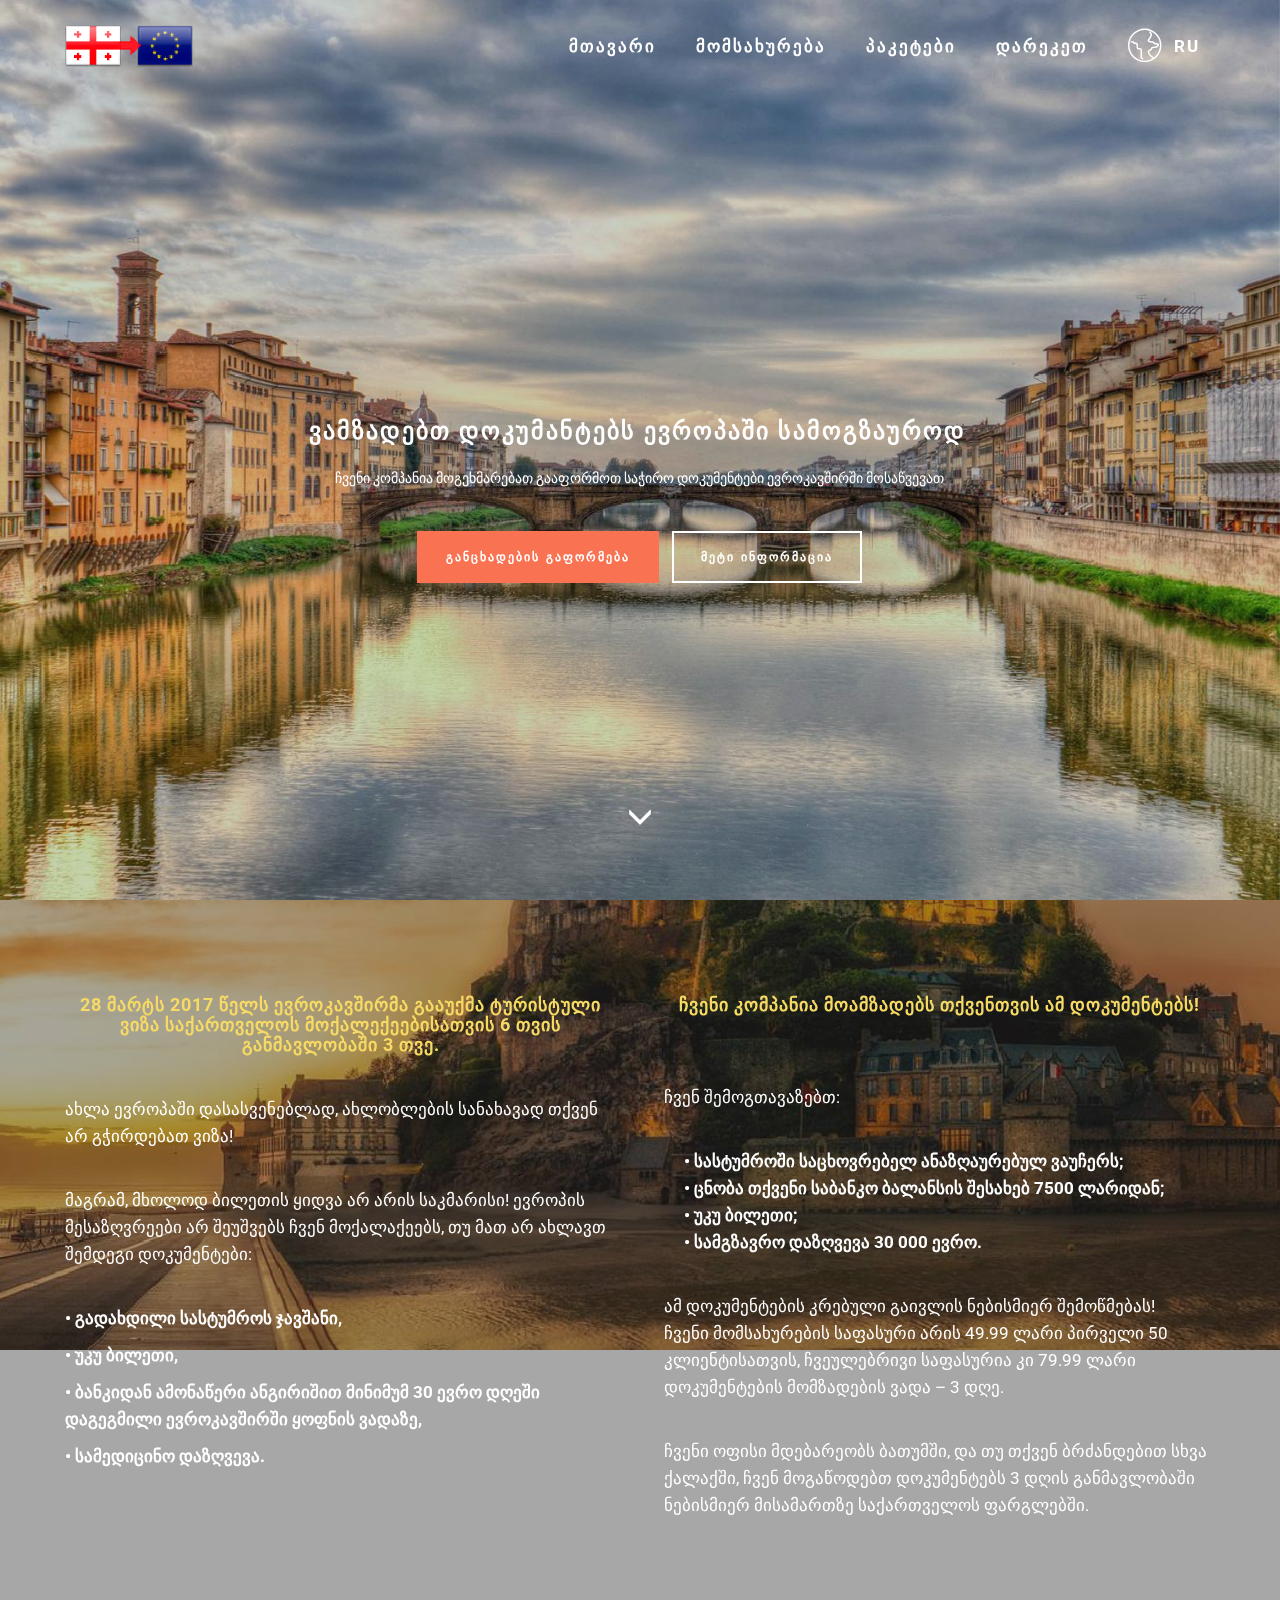
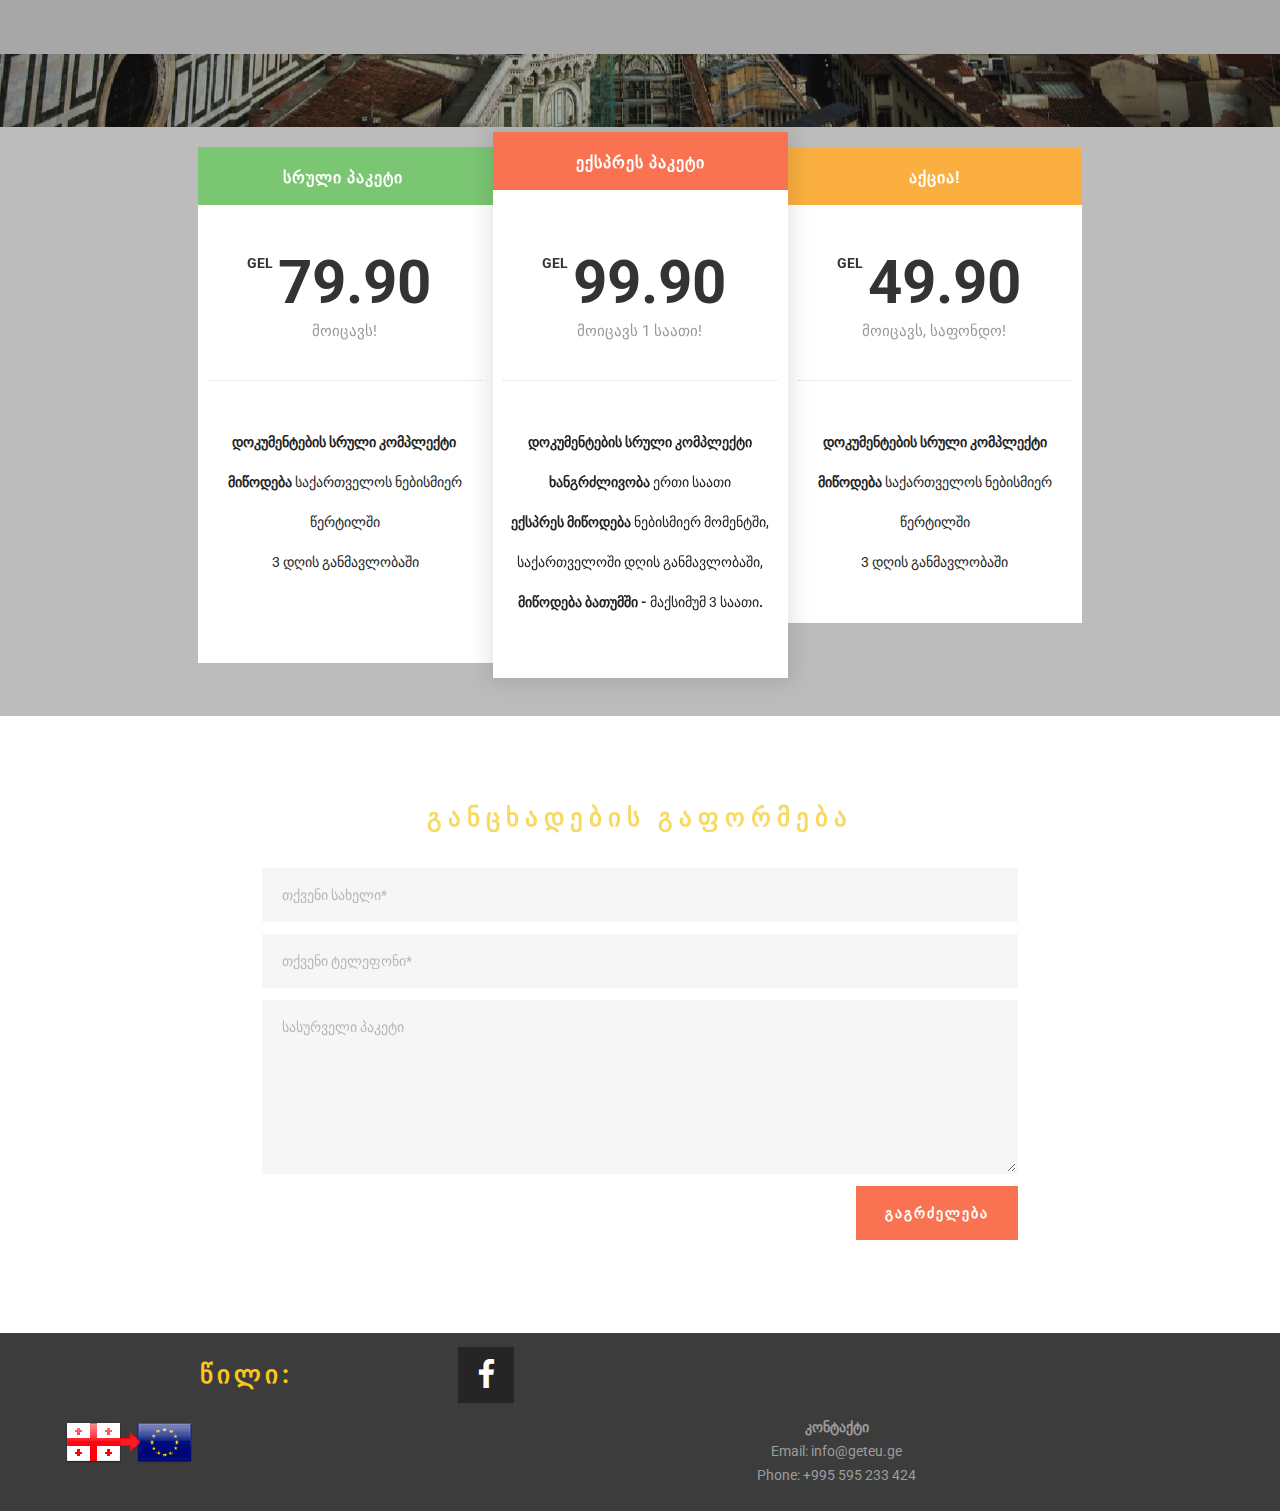
==== commit 739b96c9: "create github pages" ====
--- a/index.html
+++ b/index.html
@@ -45,7 +45,7 @@
 
 </section>
 
-<section class="engine"><a rel="external" href="https://mobirise.com">mobirise.com</a></section><section class="mbr-box mbr-section mbr-section--relative mbr-section--fixed-size mbr-section--full-height mbr-section--bg-adapted mbr-parallax-background" id="header1-3" style="background-image: url(assets/images/arno-river-1066307-2000x1063.jpg);">
+<section class="engine"><a rel="external" href="https://mobirise.com">Mobirise</a></section><section class="mbr-box mbr-section mbr-section--relative mbr-section--fixed-size mbr-section--full-height mbr-section--bg-adapted mbr-parallax-background" id="header1-3" style="background-image: url(assets/images/arno-river-1066307-2000x1063.jpg);">
     <div class="mbr-box__magnet mbr-box__magnet--sm-padding mbr-box__magnet--center-center mbr-after-navbar">
         <div class="mbr-overlay" style="opacity: 0.2; background-color: rgb(34, 34, 34);"></div>
         <div class="mbr-box__container mbr-section__container container">
@@ -81,7 +81,7 @@
                 </div>
                 <div class="mbr-section__container mbr-section__container--last" style="padding-bottom: 124px;">
                     <div class="mbr-article mbr-article--wysiwyg">
-                        <p></p><p>ახლა ევროპაში დასასვენებლად, ახლობლების სანახავად თქვენ არ გჭირდებათ ვიზა!&nbsp;</p><p>&nbsp; &nbsp;<br>მაგრამ, მხოლოდ ბილეთის ყიდვა არ არის საკმარისი! მესაზღვრეები არ უშვებს ჩვენს  ევროპიდან დაბრუნებულ მოქალაქეებს, თუ მათ არ ახლავთ შემდეგი დოკუმენტები:</p><br><p><strong>•	გადახდილი სასტუმროს ჯავშანი,</strong></p><p><strong>•	უკუ ბილეთი,</strong></p><p><strong>•	ბანკიდან ამონაწერი ანგირიშით მინიმუმ 30 ევრო დღეში დაგეგმილი ევროკავშირში ყოფნის ვადაზე,</strong></p><p><strong>•	სამედიცინო დაზღვევა.</strong></p><p>&nbsp;&nbsp;&nbsp;&nbsp;<br>&nbsp; &nbsp;</p><p></p>
+                        <p></p><p>ახლა ევროპაში დასასვენებლად, ახლობლების სანახავად თქვენ არ გჭირდებათ ვიზა!&nbsp;</p><p>&nbsp; &nbsp;<br>მაგრამ, მხოლოდ ბილეთის ყიდვა არ არის საკმარისი! ევროპის მესაზღვრეები არ შეუშვებს ჩვენ მოქალაქეებს, თუ მათ არ ახლავთ შემდეგი დოკუმენტები:</p><br><p><strong>•	გადახდილი სასტუმროს ჯავშანი,</strong></p><p><strong>•	უკუ ბილეთი,</strong></p><p><strong>•	ბანკიდან ამონაწერი ანგირიშით მინიმუმ 30 ევრო დღეში დაგეგმილი ევროკავშირში ყოფნის ვადაზე,</strong></p><p><strong>•	სამედიცინო დაზღვევა.</strong></p><p>&nbsp;&nbsp;&nbsp;&nbsp;<br>&nbsp; &nbsp;</p><p></p>
                     </div>
                 </div>
                 
@@ -198,7 +198,7 @@
                             <div class="hide" data-form-alert-success="true">დიდი მადლობა!</div>
                         </div>
                         <form action="https://mobirise.com/" method="post" data-form-title="განცხადების გაფორმება">
-                            <input type="hidden" value="H6wgimADnnGsTiwyM1yqfSIdcCrPRydF8UX2sRhTxxbRtpAv/yv/dRUL6VmjzdHu+pPjUur+F3+izcVZY87pq7Dy4m+kNA7x1Rwxc41lTIKWnxZWeZHoUfsADEDse9ae" data-form-email="true">
+                            <input type="hidden" value="1jW46EbHGOM5o6lAgH+wQ3QtFsyeMqlnJe/dbswOEmh/1V6w3pDW6mj8MhzNel8Qg03tQS3AEd6ERNaNytAS90wCFiRmqQI43M2bHpUO4cL9IEMeKq7SyubkxTwztEtE" data-form-email="true">
                             <div class="form-group">
                                 <input type="text" class="form-control" name="name" required="" placeholder="თქვენი სახელი*" data-form-field="Name">
                             </div>
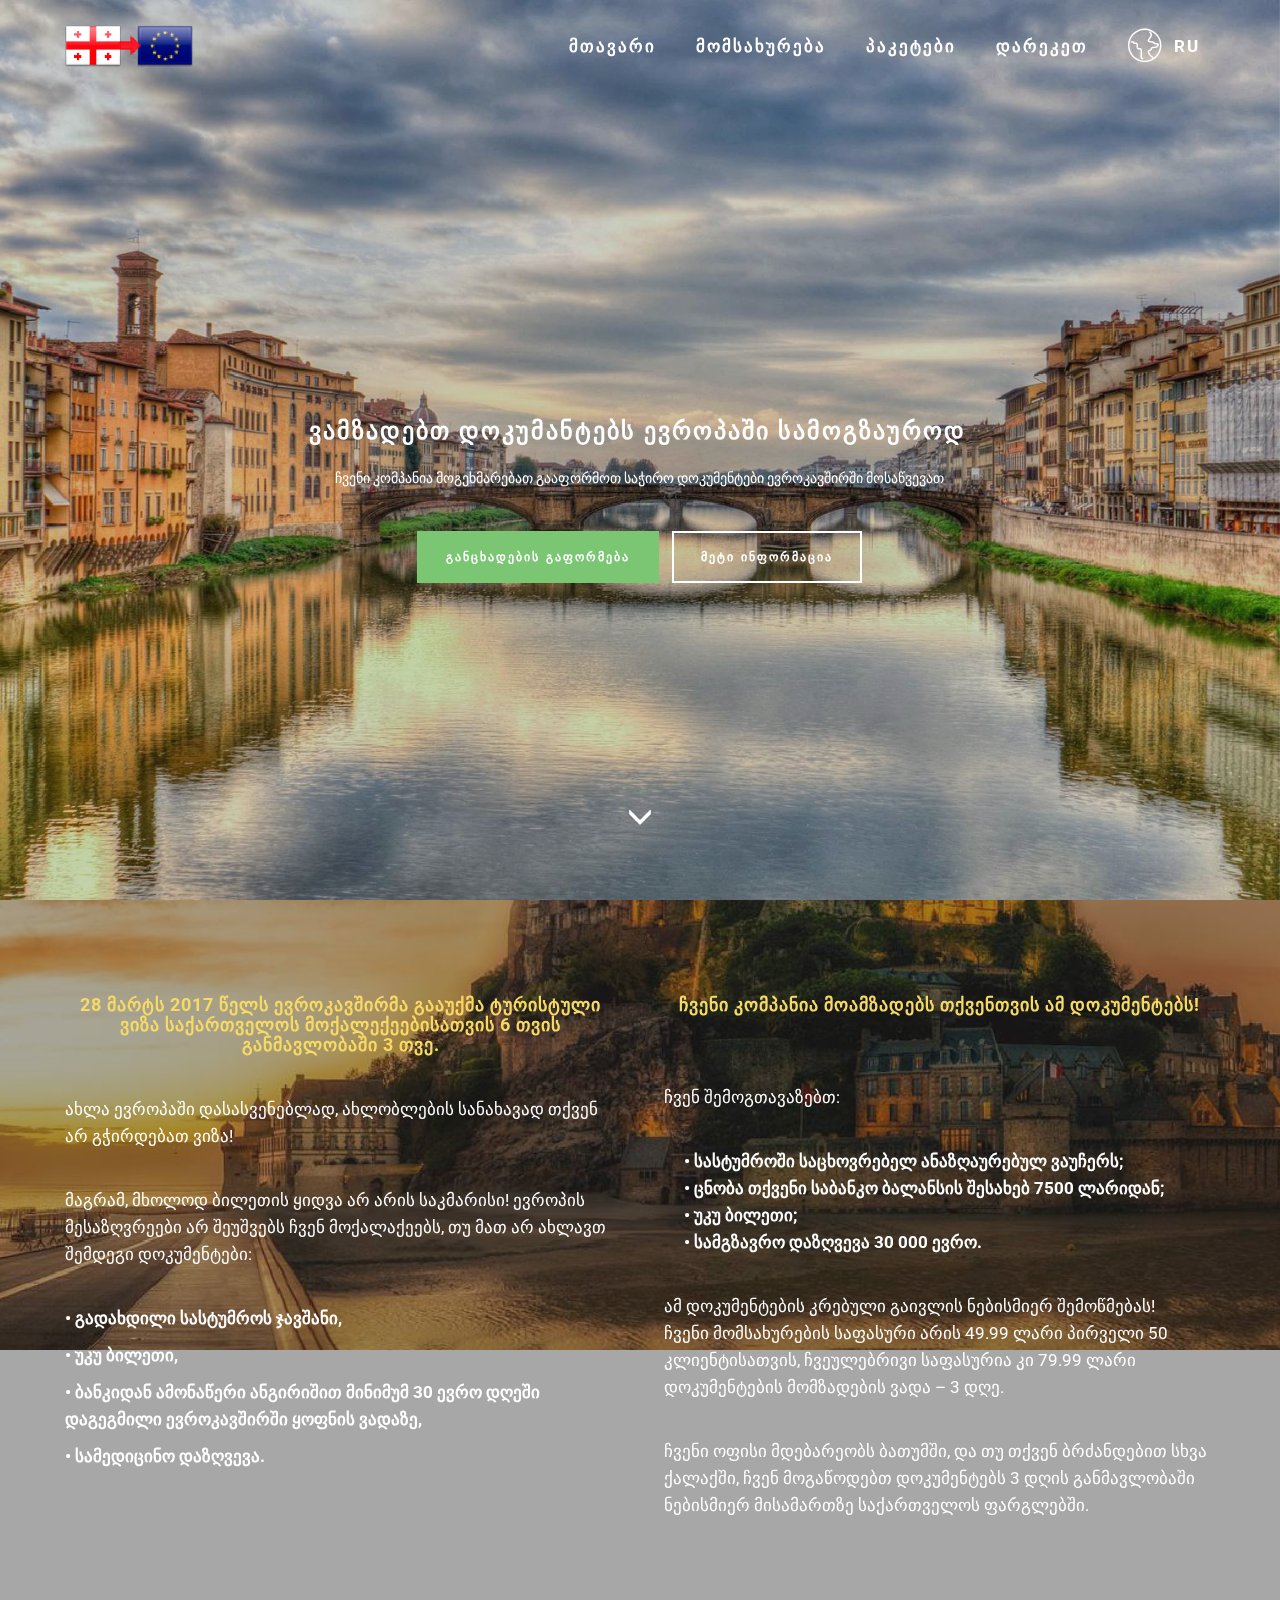
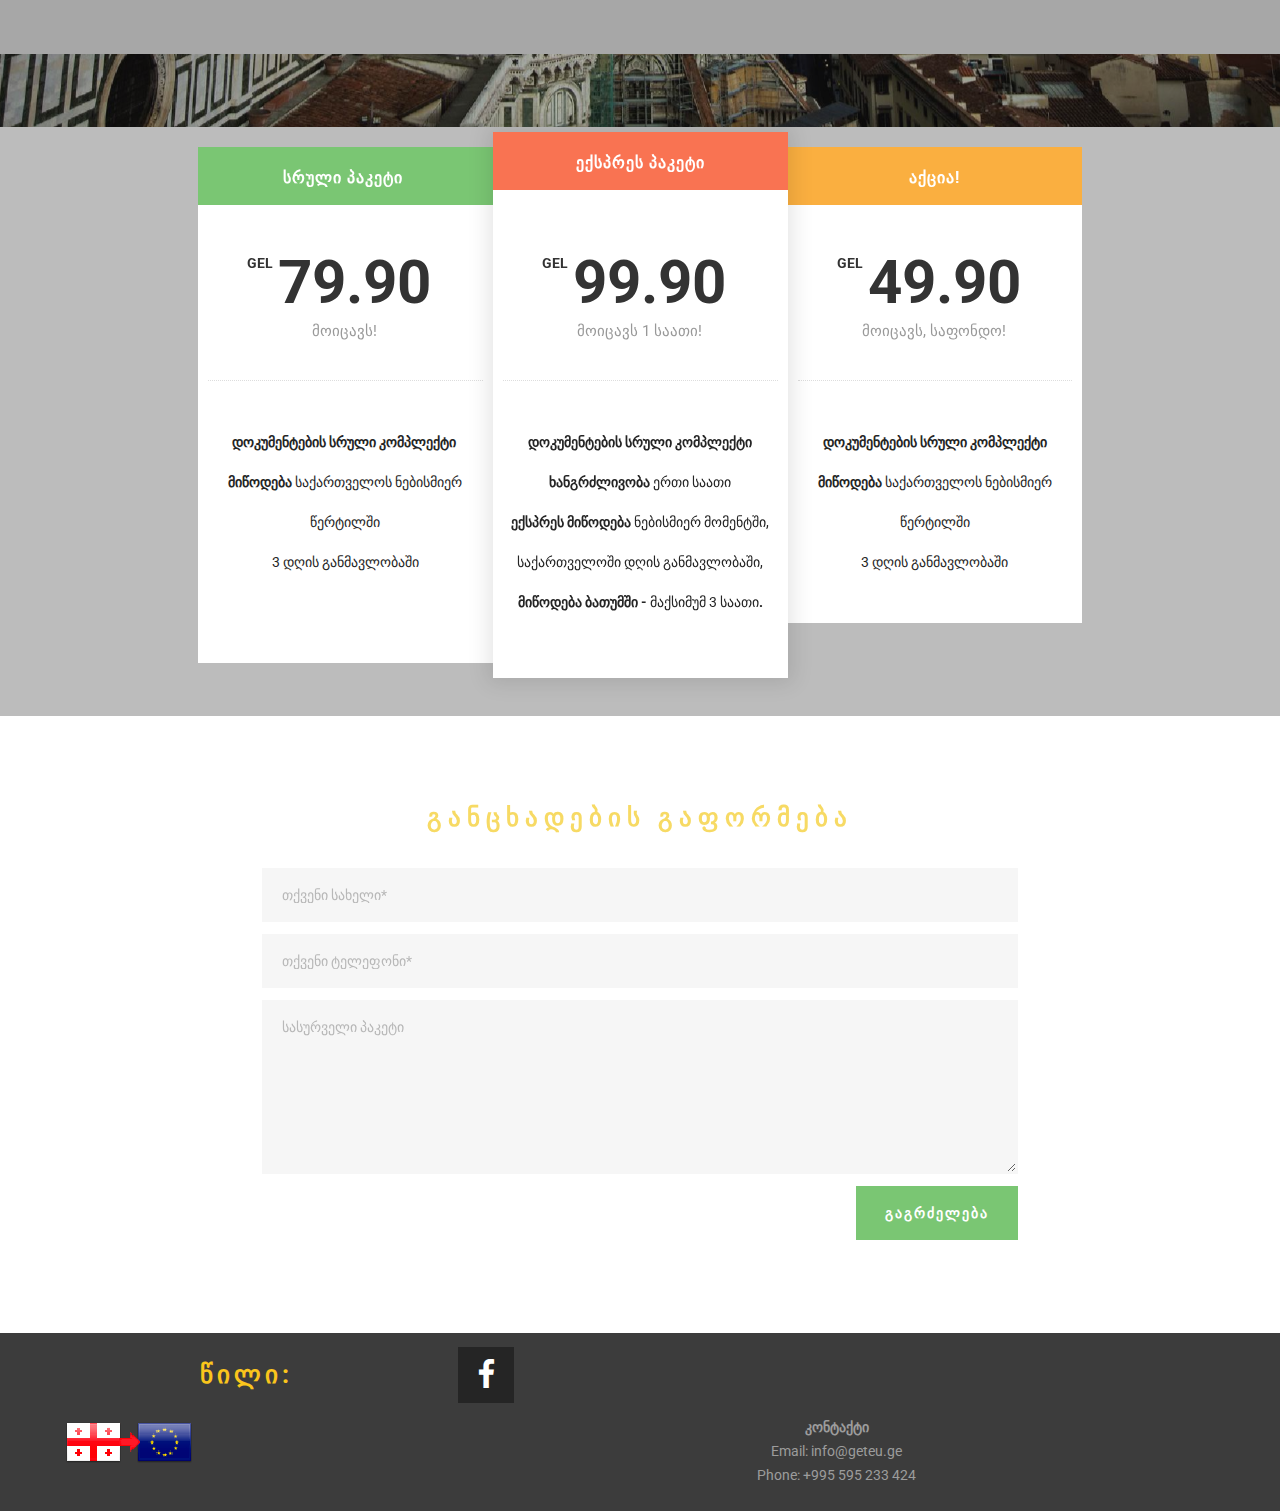
==== commit 91415d31: "create github pages" ====
--- a/index.html
+++ b/index.html
@@ -45,7 +45,7 @@
 
 </section>
 
-<section class="engine"><a rel="external" href="https://mobirise.com">Mobirise</a></section><section class="mbr-box mbr-section mbr-section--relative mbr-section--fixed-size mbr-section--full-height mbr-section--bg-adapted mbr-parallax-background" id="header1-3" style="background-image: url(assets/images/arno-river-1066307-2000x1063.jpg);">
+<section class="engine"><a rel="external" href="https://mobirise.com">Web Builder</a></section><section class="mbr-box mbr-section mbr-section--relative mbr-section--fixed-size mbr-section--full-height mbr-section--bg-adapted mbr-parallax-background" id="header1-3" style="background-image: url(assets/images/arno-river-1066307-2000x1063.jpg);">
     <div class="mbr-box__magnet mbr-box__magnet--sm-padding mbr-box__magnet--center-center mbr-after-navbar">
         <div class="mbr-overlay" style="opacity: 0.2; background-color: rgb(34, 34, 34);"></div>
         <div class="mbr-box__container mbr-section__container container">
@@ -55,7 +55,7 @@
                         <h1 class="mbr-hero__text">ვამზადებთ დოკუმანტებს ევროპაში სამოგზაუროდ</h1>
                         <p class="mbr-hero__subtext">ჩვენი კომპანია მოგეხმარებათ გააფორმოთ საჭირო დოკუმენტები ევროკავშირში მოსაწვევათ<br></p>
                     </div>
-                    <div class="mbr-buttons btn-inverse mbr-buttons--center"><a class="mbr-buttons__btn btn btn-lg btn-danger animated fadeInUp delay" href="index.html#form1-9">განცხადების გაფორმება</a> <a class="mbr-buttons__btn btn btn-lg btn-default animated fadeInUp delay" href="index.html#content4-6">მეტი ინფორმაცია</a></div>
+                    <div class="mbr-buttons btn-inverse mbr-buttons--center"><a class="mbr-buttons__btn btn btn-lg animated fadeInUp delay btn-success" href="index.html#form1-9">განცხადების გაფორმება</a> <a class="mbr-buttons__btn btn btn-lg btn-default animated fadeInUp delay" href="index.html#content4-6">მეტი ინფორმაცია</a></div>
                 </div></div>
             </div></div>
         </div>
@@ -195,10 +195,10 @@
                             <h2 class="mbr-header__text">განცხადების გაფორმება</h2>
                         </div>
                         <div data-form-alert="true">
-                            <div class="hide" data-form-alert-success="true">დიდი მადლობა!</div>
+                            <div class="hide" data-form-alert-success="true">მადლობთ!</div>
                         </div>
                         <form action="https://mobirise.com/" method="post" data-form-title="განცხადების გაფორმება">
-                            <input type="hidden" value="1jW46EbHGOM5o6lAgH+wQ3QtFsyeMqlnJe/dbswOEmh/1V6w3pDW6mj8MhzNel8Qg03tQS3AEd6ERNaNytAS90wCFiRmqQI43M2bHpUO4cL9IEMeKq7SyubkxTwztEtE" data-form-email="true">
+                            <input type="hidden" value="2eGhUsLC1QhaQjwbefMm/nYXv9q6YzU0Bs/3gccyvYV9SZkJMZ+jWWn3akmdy2IMPZdSfnhlTfY8oqN2c06Y4Cjhio8Jz0M5hlchr2CUtlMnLC8aMzkKkMxPLYKNN0t1" data-form-email="true">
                             <div class="form-group">
                                 <input type="text" class="form-control" name="name" required="" placeholder="თქვენი სახელი*" data-form-field="Name">
                             </div>
@@ -209,7 +209,7 @@
                             <div class="form-group">
                                 <textarea class="form-control" name="message" rows="7" placeholder="სასურველი პაკეტი" data-form-field="Message"></textarea>
                             </div>
-                            <div class="mbr-buttons mbr-buttons--right"><button type="submit" class="mbr-buttons__btn btn btn-lg btn-danger">გაგრძელება</button></div>
+                            <div class="mbr-buttons mbr-buttons--right"><button type="submit" class="mbr-buttons__btn btn btn-lg btn-success">გაგრძელება</button></div>
                         </form>
                     </div>
                 </div>
